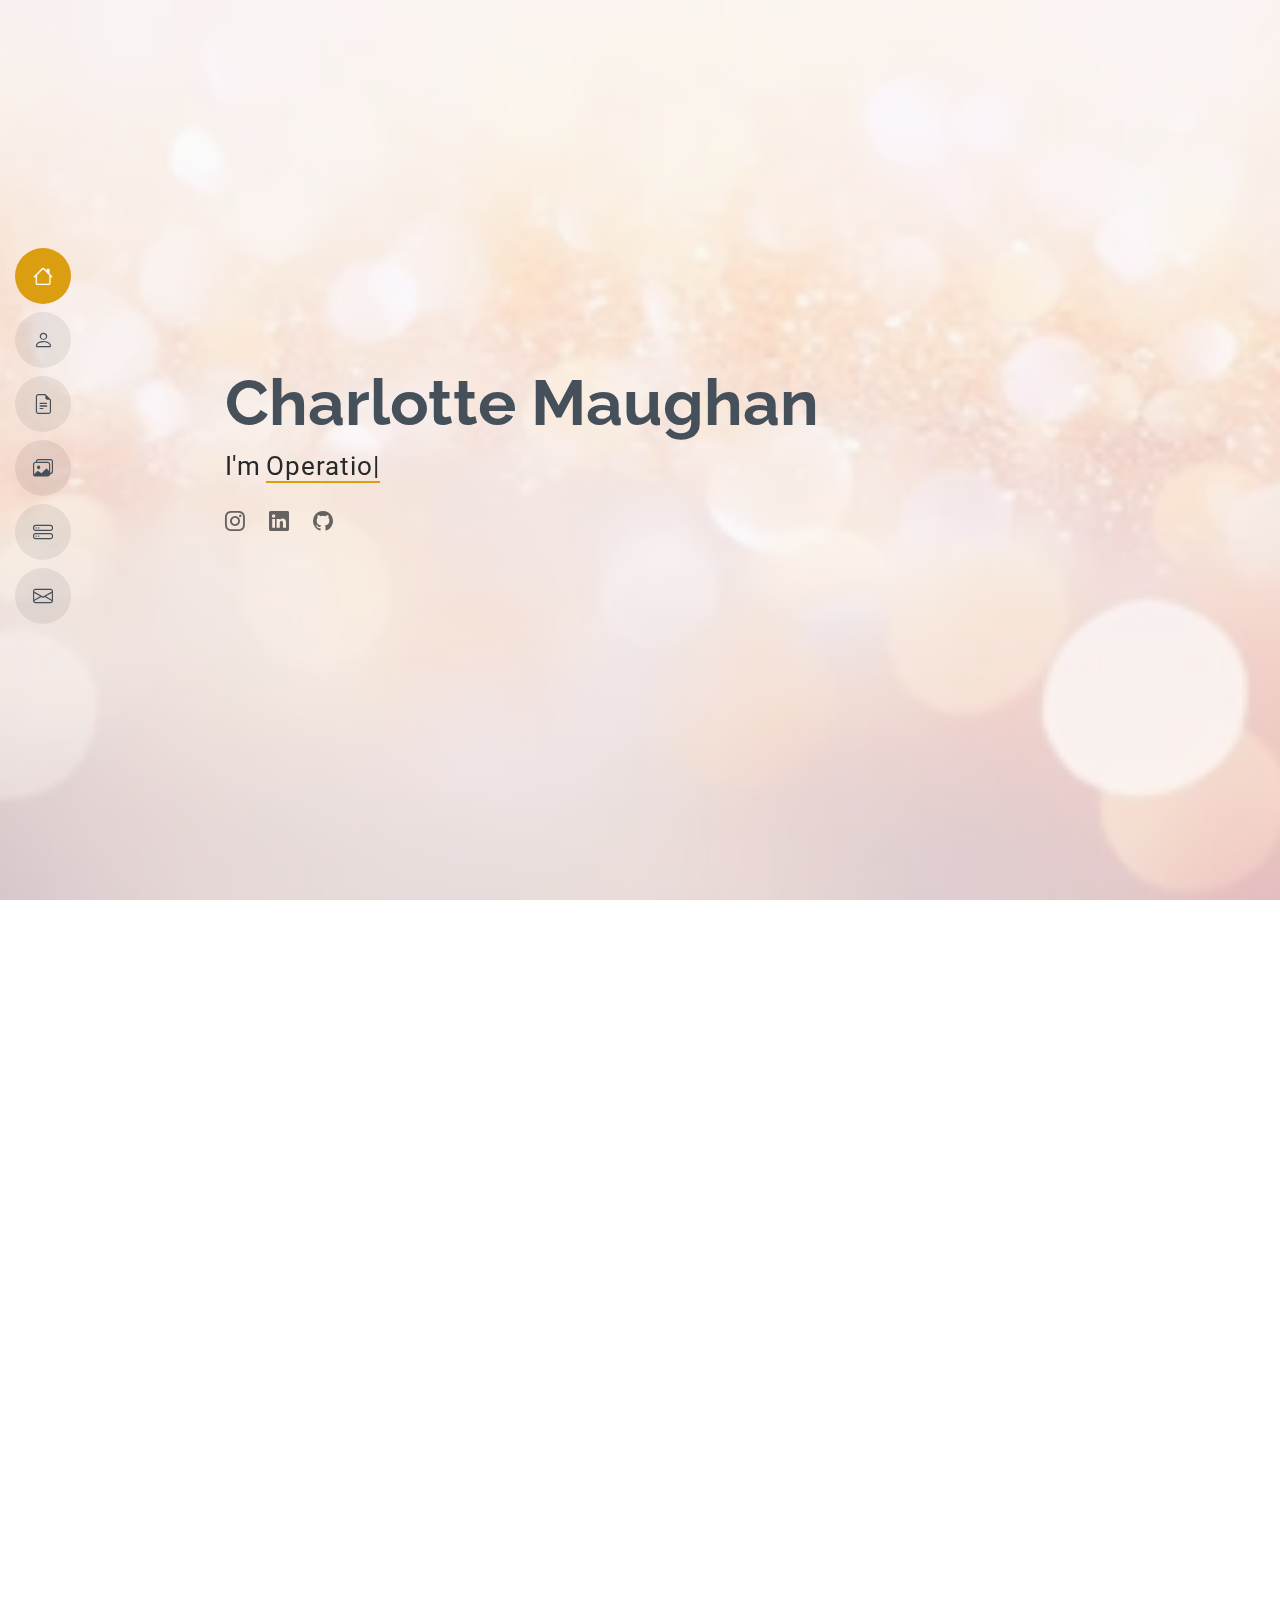
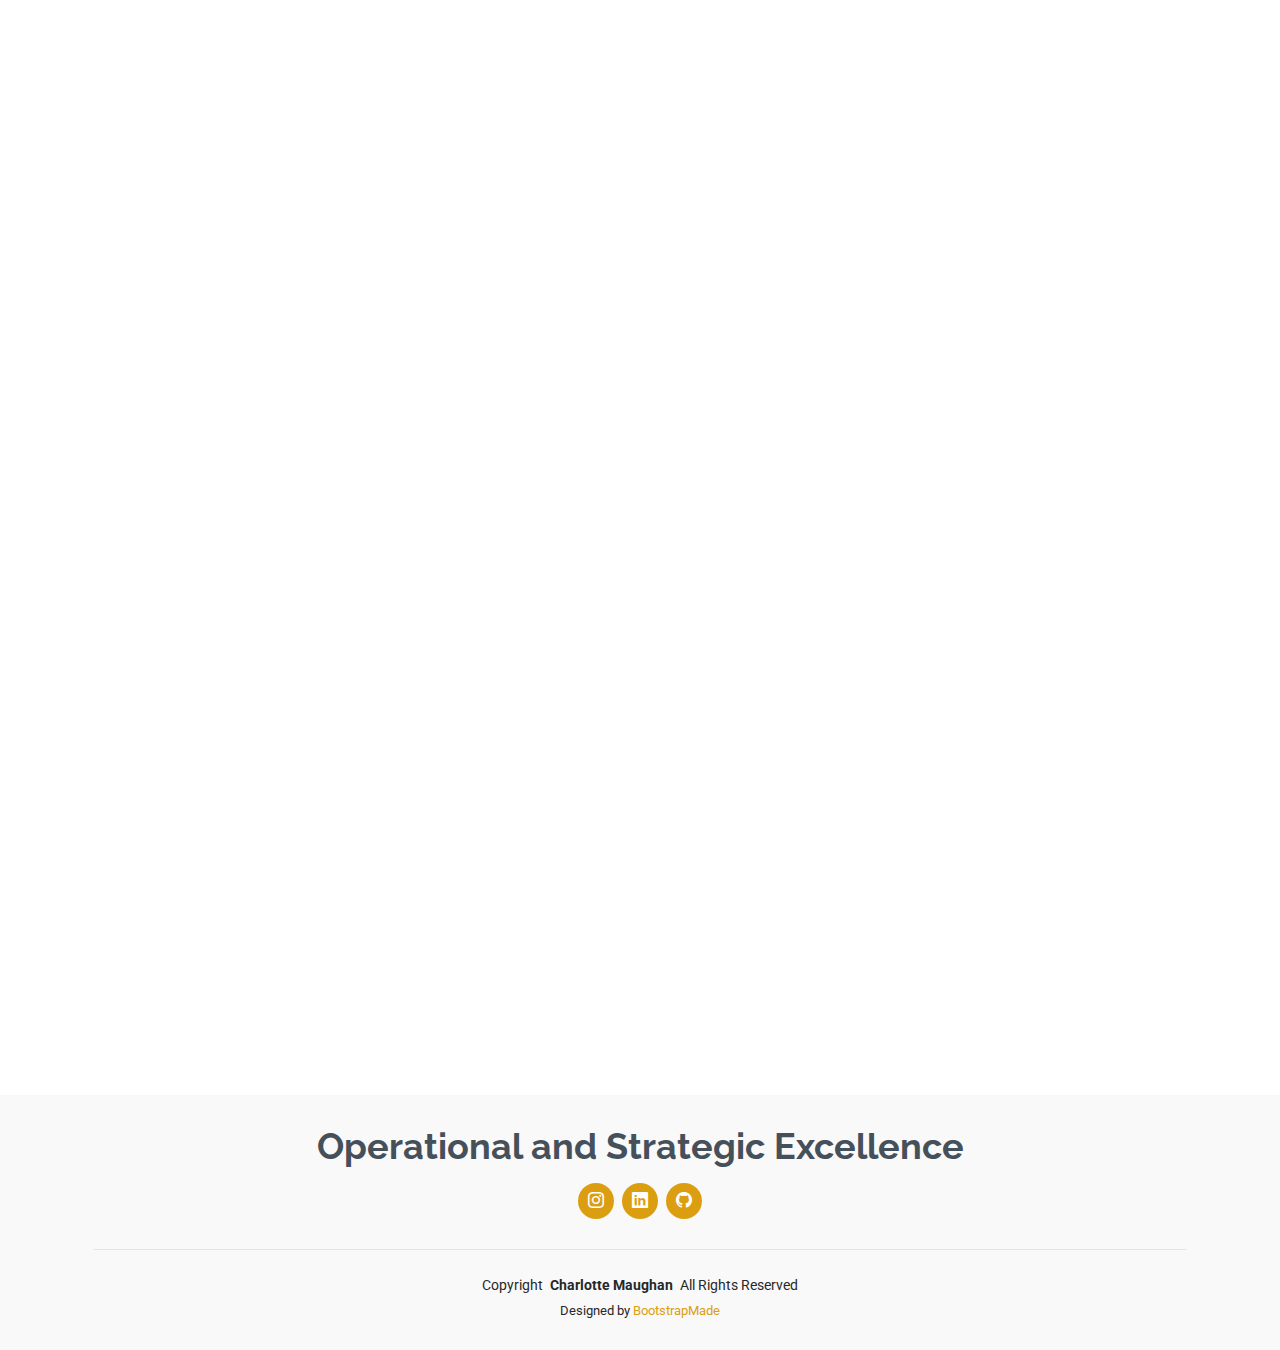
==== index.html @ ada7d4a7 "Update index.html" ====
<!-- Embed <iframe src="https://gamma.app/embed/73ewn88r2npo9hx" style="width: 700px; max-width: 100%; height: 450px" allow="fullscreen" title="Dr Charlotte Maughan: Operational and Strategic Excellence Leader"></iframe> -->  

<!DOCTYPE html>
<html lang="en">

<head>
  <meta charset="utf-8">
  <meta content="width=device-width, initial-scale=1.0" name="viewport">
  <title>Dr C Maughan BSc_Hons PhD</title>
  <meta content="" name="description">
  <meta content="" name="keywords">

  <!-- Favicons -->
  <link href="assets/img/favicon.png" rel="icon">
  <link href="assets/img/favicon.png" rel="icon">

  <!-- Fonts -->
  <link href="https://fonts.googleapis.com" rel="preconnect">
  <link href="https://fonts.gstatic.com" rel="preconnect" crossorigin>
  <link href="https://fonts.googleapis.com/css2?family=Roboto:ital,wght@0,100;0,300;0,400;0,500;0,700;0,900;1,100;1,300;1,400;1,500;1,700;1,900&family=Poppins:ital,wght@0,100;0,200;0,300;0,400;0,500;0,600;0,700;0,800;0,900;1,100;1,200;1,300;1,400;1,500;1,600;1,700;1,800;1,900&family=Raleway:ital,wght@0,100;0,200;0,300;0,400;0,500;0,600;0,700;0,800;0,900;1,100;1,200;1,300;1,400;1,500;1,600;1,700;1,800;1,900&display=swap" rel="stylesheet">

  <!-- Vendor CSS Files -->
  <link href="assets/vendor/bootstrap/css/bootstrap.min.css" rel="stylesheet">
  <link href="assets/vendor/bootstrap-icons/bootstrap-icons.css" rel="stylesheet">
  <link href="assets/vendor/aos/aos.css" rel="stylesheet">
  <link href="assets/vendor/glightbox/css/glightbox.min.css" rel="stylesheet">
  <link href="assets/vendor/swiper/swiper-bundle.min.css" rel="stylesheet">

  <!-- Main CSS File -->
  <link href="assets/css/main.css" rel="stylesheet">

  <!-- =======================================================
  * Template Name: MyResume
  * Template URL: https://bootstrapmade.com/free-html-bootstrap-template-my-resume/
  * Updated: Jun 29 2024 with Bootstrap v5.3.3
  * Author: BootstrapMade.com
  * License: https://bootstrapmade.com/license/
  ======================================================== -->
</head>

<body class="index-page">

  <header id="header" class="header d-flex flex-column justify-content-center">

    <i class="header-toggle d-xl-none bi bi-list"></i>

    <nav id="navmenu" class="navmenu">
      <ul>
        <li><a href="#hero" class="active"><i class="bi bi-house navicon"></i><span>Home</span></a></li>
        <li><a href="#about"><i class="bi bi-person navicon"></i><span>About</span></a></li>
        <li><a href="#resume"><i class="bi bi-file-earmark-text navicon"></i><span>Resume</span></a></li>
        <li><a href="#portfolio"><i class="bi bi-images navicon"></i><span>Portfolio</span></a></li>
        <li><a href="#services"><i class="bi bi-hdd-stack navicon"></i><span>Services</span></a></li>
        <li><a href="#contact"><i class="bi bi-envelope navicon"></i><span>Contact</span></a></li>
      </ul>
    </nav>

  </header>

  <main class="main">

    <!-- Hero Section -->
    <section id="hero" class="hero section light-background">

      <img src="./assets/img/vibrant-orange.jpg!f305cw" alt="">

      <div class="container" data-aos="zoom-out">
        <div class="row justify-content-center">
          <div class="col-lg-9">
            <h2>Charlotte Maughan</h2>
            <p>I'm <span class="typed" data-typed-items="an Operations Expert, a Project Manager, a Client Manager, a Senior Scientist">Operations Excellence</span><span class="typed-cursor typed-cursor--blink" aria-hidden="true"></span></p>
            <div class="social-links">
              <a href="https://www.instagram.com/opex_with_char/"><i class="bi bi-instagram"></i></a>
              <a href="https://www.linkedin.com/in/charlotte-maughan/"><i class="bi bi-linkedin"></i></a>
              <a href="https://github.com/cmau1991"><i class="bi bi-github"></i></a>
            </div>
          </div>
        </div>
      </div>

    </section><!-- /Hero Section -->

    <!-- About Section -->
    <section id="about" class="about section">

      <!-- Section Title -->
      <div class="container section-title" data-aos="fade-up">
        <h2>About</h2>
        <p>Operational expert with over a decade of experience, adept at leveraging data to drive business acumen and productivity.</p> 
      </div><!-- End Section Title -->

      <div class="container" data-aos="fade-up" data-aos-delay="100">

        <div class="row gy-4 justify-content-center">
          <div class="col-lg-4">
            <img src="https://media.licdn.com/dms/image/v2/C5603AQGH3jonGEBHJQ/profile-displayphoto-shrink_800_800/profile-displayphoto-shrink_800_800/0/1517529173128?e=1729728000&v=beta&t=UJUxfYe4oUVkHkYzSvkgsjVi1Ps3B7t8pAadVfHHitg" class="img-fluid" alt="">
          </div>
          <div class="col-lg-8 content">
            <h2>Operational Excellence Lead &amp; Project/Client Manager.</h2>
            <p class="fst-italic py-3">
              Promoting Operational Excellence, Positive Working Cultures, Partnership Development & Strategic Planning for High-Growth Client Contracts.
            </p>
            <div class="row">
              <div class="col-lg-6">
                <ul>
                  <li><i class="bi bi-chevron-right"></i> <strong>Website:</strong> <span><a href="https://www.linkedin.com/in/charlotte-maughan/">LinkedIn</a></span></li>
                  <li><i class="bi bi-chevron-right"></i> <strong>Location:</strong> <span>Kent, UK</span></li>
                  <li><i class="bi bi-chevron-right"></i> <strong>Email:</strong> <span>charlottenmaughan@hotmail.com</span></li>
                </ul>
              </div>
              <div class="col-lg-6">
                <ul>
                  <li><i class="bi bi-chevron-right"></i> <strong>Degree:</strong> <span>Doctorate</span></li>
                  <li><i class="bi bi-chevron-right"></i> <strong>Freelance:</strong> <span>Available</span></li>
                </ul>
              </div>
            </div>
            <p class="py-3">
              <p>Demonstrated success in motivating, mobilising, and managing teams of 80+ remote employees with a collaborative and empathetic 
                leadership style that promotes an open and inclusive culture.</p> 
              <p>Strategic thinker with a keen sense of intuition and situational 
                awareness, skilled at orchestrating initiatives for sustainable and equitable growth for all stakeholders.</p>
              <p>Eager to take on new challenges to enhance business enablement, utilising transferable skills from 
              the pharmaceutical industry and a strong understanding of AI tools to innovate and modernise operations.</p>
            </p>
          </div>
        </div>

      </div>

    </section><!-- /About Section -->

    <!-- Stats Section -->
    <section id="stats" class="stats section">

      <div class="container" data-aos="fade-up" data-aos-delay="100">

        <div class="row gy-4">

          <div class="col-lg-3 col-md-6 d-flex flex-column align-items-center">
            <i class="bi bi-emoji-smile"></i>
            <div class="stats-item">
              <span data-purecounter-start="0" data-purecounter-end="92" data-purecounter-duration="1" class="purecounter"></span>
              <p>Processes automated</p>
            </div>
          </div><!-- End Stats Item -->

          <div class="col-lg-3 col-md-6 d-flex flex-column align-items-center">
            <i class="bi bi-journal-richtext"></i>
            <div class="stats-item">
              <span data-purecounter-start="0" data-purecounter-end="136" data-purecounter-duration="1" class="purecounter"></span>
              <p>Projects</p>
            </div>
          </div><!-- End Stats Item -->

          <div class="col-lg-3 col-md-6 d-flex flex-column align-items-center">
            <i class="bi bi-headset"></i>
            <div class="stats-item">
              <span data-purecounter-start="0" data-purecounter-end="1422" data-purecounter-duration="1" class="purecounter"></span>
              <p>Hours Of Support</p>
            </div>
          </div><!-- End Stats Item -->

          <div class="col-lg-3 col-md-6 d-flex flex-column align-items-center">
            <i class="bi bi-people"></i>
            <div class="stats-item">
              <span data-purecounter-start="0" data-purecounter-end="80" data-purecounter-duration="1" class="purecounter"></span>
              <p>Remote team members</p>
            </div>
          </div><!-- End Stats Item -->

        </div>

      </div>

    </section><!-- /Stats Section -->

    <!-- Skills Section -->
    <section id="skills" class="skills section">

      <!-- Section Title -->
      <div class="container section-title" data-aos="fade-up">
        <h2>Skills</h2>
        <p>High-level overview of key skills</p>
      </div><!-- End Section Title -->

      <div class="container" data-aos="fade-up" data-aos-delay="100">

        <div class="row skills-content skills-animation">

          <div class="col-lg-6">

            <div class="progress">
              <span class="skill"><span>Operational Excellence</span> <i class="val">100%</i></span>
              <div class="progress-bar-wrap">
                <div class="progress-bar" role="progressbar" aria-valuenow="100" aria-valuemin="0" aria-valuemax="100"></div>
              </div>
            </div><!-- End Skills Item -->

            <div class="progress">
              <span class="skill"><span>PRINCE2 Project Management</span> <i class="val">100%</i></span>
              <div class="progress-bar-wrap">
                <div class="progress-bar" role="progressbar" aria-valuenow="100" aria-valuemin="0" aria-valuemax="100"></div>
              </div>
            </div><!-- End Skills Item -->

            <div class="progress">
              <span class="skill"><span>Strategic Planning</span> <i class="val">95%</i></span>
              <div class="progress-bar-wrap">
                <div class="progress-bar" role="progressbar" aria-valuenow="95" aria-valuemin="0" aria-valuemax="100"></div>
              </div>
            </div><!-- End Skills Item -->

            <div class="progress">
              <span class="skill"><span>Management of Risk 4</span> <i class="val">100%</i></span>
              <div class="progress-bar-wrap">
                <div class="progress-bar" role="progressbar" aria-valuenow="100" aria-valuemin="0" aria-valuemax="100"></div>
              </div>
            </div><!-- End Skills Item -->

          </div>

          <div class="col-lg-6">

            <div class="progress">
              <span class="skill"><span>Jira/Confluence</span> <i class="val">95%</i></span>
              <div class="progress-bar-wrap">
                <div class="progress-bar" role="progressbar" aria-valuenow="95" aria-valuemin="0" aria-valuemax="100"></div>
              </div>
            </div><!-- End Skills Item -->

            <div class="progress">
              <span class="skill"><span>Leadership</span> <i class="val">100%</i></span>
              <div class="progress-bar-wrap">
                <div class="progress-bar" role="progressbar" aria-valuenow="100" aria-valuemin="0" aria-valuemax="100"></div>
              </div>
            </div><!-- End Skills Item -->

            <div class="progress">
              <span class="skill"><span>Communication</span> <i class="val">100%</i></span>
              <div class="progress-bar-wrap">
                <div class="progress-bar" role="progressbar" aria-valuenow="100" aria-valuemin="0" aria-valuemax="100"></div>
              </div>
            </div><!-- End Skills Item -->

            <div class="progress">
              <span class="skill"><span>GenAI / Automation</span> <i class="val">100%</i></span>
              <div class="progress-bar-wrap">
                <div class="progress-bar" role="progressbar" aria-valuenow="100" aria-valuemin="0" aria-valuemax="95"></div>
              </div>
            </div><!-- End Skills Item -->


          </div>

        </div>

      </div>

    </section><!-- /Skills Section -->

    <!-- Resume Section -->
    <section id="resume" class="resume section">

      <!-- Section Title -->
      <div class="container section-title" data-aos="fade-up">
        <h2>Resume</h2>
        <br>
        <h4>Areas of Expertise</h4>
        <br>
          <p>Sustainability & Social Responsibility || Strategic Planning & Execution || Risk Mitigation || Project Management</p>
          <p>Process Improvement & Change Management || Financial & Business Acumen || Training & Leadership || Strategic Cost Management</p>
          <p>Business Expansion & Value Proposition || Data Governance & Regulations || Contract Negotiations</p>
      </div><!-- End Section Title -->

      <div class="container">

        <div class="row">

          <div class="col-lg-6" data-aos="fade-up" data-aos-delay="100">
            <h3 class="resume-title">Summary</h3>

            <div class="resume-item pb-0">
              <h4>Charlotte Maughan</h4>
              <p><em>Promoting operational excellence, positive working cultures, partnership development & strategic planning for high-growth client contracts and scaling business growth.</em></p>
              <ul>
                <li>Kent UK</li>
                <li>charlottenmaughan@hotmail.com</li>
              </ul>
            </div>
            <!-- Edn Resume Item -->
            <h3 class="resume-title">Highlighted Accomplishments</h3>
            <div class="resume-item">
              <h4>Strategic Planning and Execution</h4>
              <p>Championed strategic resource allocation and skillset optimisation
                to reduce deployment turnaround times by 25% for client success, 
                retention and ultimately speed to return on investment.</p>
            </div>
            <!-- Accomplishment Resume Item -->

            <div class="resume-item">
              <h4>Financial & Business Acumen</h4>
              <p>Consistently generate and close upsell opportunities, 
                securing 150-200% of quarterly targets for business profitability and growth.</p>             
            </div>
            <!-- Accomplishment Resume Item -->
            <div class="resume-item">
              <h4>Sustainability Initiatives & Corporate Social Responsibility</h4>
              <p>Implemented green initiatives including recycling of laboratory gloves for reduction in waste disposal. Extending to office 
                coffee pod recycling raised funds for the Kent Air Ambulance Charity.</p>             
            </div>
            <!-- Accomplishment Resume Item -->
            <h3 class="resume-title">Education</h3>
            <div class="resume-item">
              <h4>Doctorate in Pharmaceutics</h4>
              <p><em>University College London, London, UK</em></p>
              <p><strong>Thesis title:</strong></p>
              <p>Experimental and <i>in silico</i> computational studies of novel nanoparticle vaccine adjuvants.</p>
            </div><!-- Edn Resume Item -->

            <div class="resume-item">
              <h4>Bachelor of Science &amp; Biomedical Sciences</h4>
              <h6>First Class Honours</h6>
              <p><em>University of Southampton, Southampton, UK</em></p>
              <p><strong>Dissertation title:</strong></p> 
              <p>High-throughput liquid chromatography mass-spectrometry method development</p>
              <p>for sphingolipid detection in bronchoalveolar lavage samples from asthmatic patients.</p>
            </div>

          </div>
            
            <div class="col-lg-6" data-aos="fade-up" data-aos-delay="200">
              <h3 class="resume-title">Professional Experience</h3>
              <div class="resume-item">
                <h4>Client Manager <i>promoted to</i> Client Success Operations Manager <i>promoted to</i> Senior Operations Manager</h4>
                <h5>2023 - Present</h5>
                <p><em>Lifebit Biotech, London/Remote, UK</em></p>
                <p><i>A rapidly growing biotech start-up firm delivering strategic 
                  expertise to empower pharma, government and public sector entities in successful genomic research.</i></p>
                <ul>
                  <li>Conducted extensive research for identification of AI tools to streamline meetings, reducing personnel costs by $2 million by eliminating unnecessary meetings and driving cost efficiencies.</li>
                  <li>Directed a company-wide rejuvenation of stakeholder NPS data collection resulting in a 250% increase in feedback in its first iteration.</li>
                  <li>Extensive internal research to identify gaps in operational processes, fueling data-driven automations to increase productivity by 20% leading to an increase in business revenue.</li>
                  <li>Interim manager for User Success team whilst colleague is on maternity leave. Identifying and delivering operational efficiencies for this team, promoting automation for streamlined activities.</li>
                  <li>Pioneered a new onboarding strategy to increase user numbers for a strategic contract seeing user uptake grow by 500% in 3 months.</li>
                  <li>Implemented operational improvements, increasing the CSM-to-client ratio from 1.2 to 6 within a year.</li>
                </ul>
              </div>
              <!-- Prof experience Resume Item -->
  
              <div class="resume-item">
                <h4>Project Manager</h4>
                <h5>2021 - 2023</h5>
                <p><em>Mastercontrol, Basingstoke/Remote, UK</em></p>
                <p><i>Mastercontrol is a global forerunner in the electronic Quality Management System industry for regulated industries.</i></p>
                <ul>
                  <li>Orchestrated a global, Professional Services-wide operational overhaul, resulting in a 25% increase in process efficiency through extensive research for data-driven, automated workflows.</li>
                  <li>Spearheaded the strategic expansion into a new international market, increasing global revenue by 10% and establishing a robust operational infrastructure in the region within six weeks.</li>
                  <li>Extensive interaction with Sales to scope work proposals, change orders and lead contract negotiations for new business, customer retention, expansion, and long-term adoption. </li>
                  <li>Coordinated training for global-scale change and transformation.</li>
                </ul>
              </div>
              <!-- Prof experience Resume Item -->
              <div class="resume-item">
                <h4>Scientist <i>promoted to</i> Senior Scientist/Project Manager</h4>
                <h5>2017 - 2021</h5>
                <p><em>LGC, Kent, UK</em></p>
                <p><i>LGC is a world leading contract research organisation delivering regulatory compliant testing of pharmaceutical and healthcare products in a fast-paced environment.</i></p>
                <ul>
                  <li>Capex-justified the acquisition of data conversion software achieving reduction in data processing time by 420-times for contract expansion worth an extra 300% in profitability in a 6-month period.</li>
                  <li>Team management of a flexible pool of up to 70 cross-site colleagues to facilitate project execution and delivery to tight budgets and timelines.</li>
                  <li>Delivered a STEM marketing campaign which increased website click-through rate by 80% during the month it was run. </li>
                  <li>Fully GxP quality trained for regulatory compliant change and risk management, alongside experience executing MHRA and FDA audit inspections.</li>
                </ul>
              </div>
              <!-- Prof experience Resume Item -->

            </div>
            <!-- Edn Resume Item -->     
        </div>
      </div>
    </section><!-- /Resume Section -->

    <!-- Portfolio Section -->
    <section id="portfolio" class="portfolio section">

      <!-- Section Title -->
      <div class="container section-title" data-aos="fade-up">
        <h2>Portfolio</h2>
        <p>Collation of certifications and accolades.</p>
      </div>
      <!-- End Section Title -->

      <div class="container">

        <div class="isotope-layout" data-default-filter="*" data-layout="masonry" data-sort="original-order">

          <ul class="portfolio-filters isotope-filters" data-aos="fade-up" data-aos-delay="100">
            <li data-filter="*" class="filter-active">All</li>
            <li data-filter=".filter-op">Operational Excellence</li>
            <li data-filter=".filter-proj">Project / Client Management</li>
            <li data-filter=".filter-accol">Accolades</li>
            <li data-filter=".filter-code">Coding</li>
            <li data-filter=".filter-leadership">Leadership</li>
          </ul><!-- End Portfolio Filters -->

          <div class="row gy-4 isotope-container" data-aos="fade-up" data-aos-delay="200">

            <div class="col-lg-4 col-md-6 portfolio-item isotope-item filter-op">
              <img src="./assets/img/masonry-portfolio/theopenuniversity_logo.png" class="img-fluid" alt="">
              <div class="portfolio-info">
                <h4>Introduction to Operations Management</h4>
                <a href="./assets/img/masonry-portfolio/theopenuniversity_logo.png" title="Intro to Ops Management" data-gallery="portfolio-gallery-app" class="glightbox preview-link"><i class="bi bi-zoom-in"></i></a>
                <a href="https://www.open.edu/openlearn/money-business/business-strategy-studies/introduction-operations-management/content-section-0?active-tab=description-tab" title="More Details" class="details-link"><i class="bi bi-link-45deg"></i></a>
              </div>
            </div><!-- End Portfolio Item -->

            <div class="col-lg-4 col-md-6 portfolio-item isotope-item filter-accol">
              <img src="./assets/img/masonry-portfolio/Level-Four.png" class="img-fluid" alt="">
              <div class="portfolio-info">
                <h4>MasterControl Certified Level 4 Admin</h4>
                <a href="assets/img/masonry-portfolio/Level-Four.png" title="MasterControl Certified Level 4 Admin" data-gallery="portfolio-gallery-branding" class="glightbox preview-link"><i class="bi bi-zoom-in"></i></a>
                <a href="https://www.credly.com/earner/earned/badge/9f23e762-b168-4fbf-b8ba-8319a07558a5" title="More Details" class="details-link"><i class="bi bi-link-45deg"></i></a>
              </div>
            </div><!-- End Portfolio Item -->

            <div class="col-lg-4 col-md-6 portfolio-item isotope-item filter-code">
              <img src="./assets/img/masonry-portfolio/CFG-Intro-to-Web-Dev.png" class="img-fluid" alt="">
              <div class="portfolio-info">
                <h4>Introduction to Web Development</h4>
                <a href="./assets/img/masonry-portfolio/CFG-Intro-to-Web-Dev.png" title="Introduction to Web Development" data-gallery="portfolio-gallery-app" class="glightbox preview-link"><i class="bi bi-zoom-in"></i></a>
                <a href="https://codefirstgirls.com/courses/?utm_source=google&utm_medium=cpc&utm_campaign=21626777461:&utm_term={keywordid}:learn%20web%20development:b:&utm_content=168850180920:710780071101:g::c&hsa_acc=4524824748&hsa_cam=21626777461&hsa_grp=168850180920&hsa_mt=b&hsa_src=g&hsa_ad=710780071101&hsa_net=adwords&hsa_kw=learn%20web%20development&hsa_tgt=kwd-18700310&hsa_ver=3&gad_source=1&gclid=Cj0KCQjw_sq2BhCUARIsAIVqmQvHfXHoE2Eiqy9YPK9crdbYLwi_4IRy62oDly3OKaq86eVmUfvrf2YaApAfEALw_wcB" title="More Details" class="details-link"><i class="bi bi-link-45deg"></i></a>
              </div>
            </div><!-- End Portfolio Item -->

            <div class="col-lg-4 col-md-6 portfolio-item isotope-item filter-op">
              <img src="./assets/img/masonry-portfolio/linkedinlearning.png" class="img-fluid" alt="">
              <div class="portfolio-info">
                <h4>Operational Excellence Foundations</h4>
                <a href="./assets/img/masonry-portfolio/linkedinlearning.png" title="Operational Excellence Foundations" data-gallery="portfolio-gallery-app" class="glightbox preview-link"><i class="bi bi-zoom-in"></i></a>
                <a href="https://www.linkedin.com/learning/certificates/08870cdde270b2e70f310854f2885168e4f537244e7a03f51f284844678050e3?lipi=urn%3Ali%3Apage%3Ad_flagship3_profile_view_base_certifications_details%3BJa3X1B5HQ2223O2Q5gneiw%3D%3D" title="More Details" class="details-link"><i class="bi bi-link-45deg"></i></a>
              </div>
            </div><!-- End Portfolio Item -->

            <div class="col-lg-4 col-md-6 portfolio-item isotope-item filter-op">
              <img src="./assets/img/masonry-portfolio/linkedinlearning.png" class="img-fluid" alt="">
              <div class="portfolio-info">
                <h4>Quality Management Foundations</h4>
                <a href="./assets/img/masonry-portfolio/linkedinlearning.png" title="Quality Management Foundations" data-gallery="portfolio-gallery-app" class="glightbox preview-link"><i class="bi bi-zoom-in"></i></a>
                <a href="https://www.linkedin.com/learning/certificates/d21853fd083d989d85ba15a877247398c234f28465c28cbc036ad10b177a3be6?lipi=urn%3Ali%3Apage%3Ad_flagship3_profile_view_base_certifications_details%3BJa3X1B5HQ2223O2Q5gneiw%3D%3D" title="More Details" class="details-link"><i class="bi bi-link-45deg"></i></a>
              </div>
            </div><!-- End Portfolio Item -->

            <div class="col-lg-4 col-md-6 portfolio-item isotope-item filter-accol">
              <img src="./assets/img/masonry-portfolio/Level-Three.png" class="img-fluid" alt="">
              <div class="portfolio-info">
                <h4>MasterControl Certified Level 3 Admin</h4>
                <a href="assets/img/masonry-portfolio/Level-Three.png" title="MasterControl Certified Level 3 Admin" data-gallery="portfolio-gallery-branding" class="glightbox preview-link"><i class="bi bi-zoom-in"></i></a>
                <a href="https://www.credly.com/earner/earned/badge/b3edf913-7172-4b0a-bbec-309123267d88" title="More Details" class="details-link"><i class="bi bi-link-45deg"></i></a>
              </div>
            </div><!-- End Portfolio Item -->

            <div class="col-lg-4 col-md-6 portfolio-item isotope-item filter-proj">
              <img src="./assets/img/masonry-portfolio/prince2foundation.png" class="img-fluid" alt="">
              <div class="portfolio-info">
                <h4>PRINCE2 Foundation</h4>
                 <a href="./assets/img/masonry-portfolio/prince2foundation.png" title="PRINCE2 Foundation" data-gallery="portfolio-gallery-product" class="glightbox preview-link"><i class="bi bi-zoom-in"></i></a>
                <a href="https://www.credly.com/badges/931dab6a-e719-4fb9-a834-0c90ae4fba9d/linked_in_profile" title="More Details" class="details-link"><i class="bi bi-link-45deg"></i></a>
              </div>
            </div><!-- End Portfolio Item -->

            <div class="col-lg-4 col-md-6 portfolio-item isotope-item filter-proj">
              <img src="./assets/img/masonry-portfolio/theopenuniversity_logo.png" class="img-fluid" alt="">
              <div class="portfolio-info">
                <h4>Project management: the start of the project journey</h4>
                 <a href="./assets/img/masonry-portfolio/theopenuniversity_logo.png" title="Project management: the start of the project journey" data-gallery="portfolio-gallery-product" class="glightbox preview-link"><i class="bi bi-zoom-in"></i></a>
                <a href="https://www.open.edu/openlearn/money-business/leadership-management/project-management-the-start-the-project-journey/content-section-0?active-tab=description-tab" title="More Details" class="details-link"><i class="bi bi-link-45deg"></i></a>
              </div>
            </div><!-- End Portfolio Item -->

            <div class="col-lg-4 col-md-6 portfolio-item isotope-item filter-leadership">
              <img src="./assets/img/masonry-portfolio/mckinsey.jpeg" class="img-fluid" alt="">
              <div class="portfolio-info">
                <h4>McKinsey Forward Program</h4>
                <a href="./assets/img/masonry-portfolio/mckinsey.jpeg" title="McKinsey Forward Program" data-gallery="portfolio-gallery-app" class="glightbox preview-link"><i class="bi bi-zoom-in"></i></a>
                <a href="https://www.mckinsey.com/forward/overview" title="More Details" class="details-link"><i class="bi bi-link-45deg"></i></a>
              </div>
            </div><!-- End Portfolio Item -->

            <div class="col-lg-4 col-md-6 portfolio-item isotope-item filter-accol">
              <img src="assets/img/masonry-portfolio/STEM_Badge.png" class="img-fluid" alt="">
              <div class="portfolio-info">
                <h4>STEM Ambassador 2021-2022</h4>
                <a href="assets/img/masonry-portfolio/STEM_Badge.png" title="STEM Ambassador" data-gallery="portfolio-gallery-branding" class="glightbox preview-link"><i class="bi bi-zoom-in"></i></a>
                <a href="https://www.credly.com/badges/61e2b45f-7696-4863-a71d-507792974bcf/linked_in_profile" title="More Details" class="details-link"><i class="bi bi-link-45deg"></i></a>
              </div>
            </div><!-- End Portfolio Item -->

            <div class="col-lg-4 col-md-6 portfolio-item isotope-item filter-proj">
              <img src="./assets/img/masonry-portfolio/theopenuniversity_logo.png" class="img-fluid" alt="">
              <div class="portfolio-info">
                <h4>Managing virtual project teams</h4>
                <a href="./assets/img/masonry-portfolio/theopenuniversity_logo.png" title="Managing virtual project teams" data-gallery="portfolio-gallery-app" class="glightbox preview-link"><i class="bi bi-zoom-in"></i></a>
                <a href="https://www.open.edu/openlearn/money-business/managing-virtual-project-teams/content-section-0?active-tab=description-tab" title="More Details" class="details-link"><i class="bi bi-link-45deg"></i></a>
              </div>
            </div><!-- End Portfolio Item -->

            <div class="col-lg-4 col-md-6 portfolio-item isotope-item filter-proj">
              <img src="assets/img/masonry-portfolio/prince2prac.png" class="img-fluid" alt="">
              <div class="portfolio-info">
                <h4>PRINCE2 Practitioner</h4>
                <a href="assets/img/masonry-portfolio/prince2prac.png" title="PRINCE2 Practitioner" data-gallery="portfolio-gallery-product" class="glightbox preview-link"><i class="bi bi-zoom-in"></i></a>
                <a href="https://www.credly.com/badges/4f4a88e9-586e-4587-927e-49cb661fd6de/linked_in_profile" title="More Details" class="details-link"><i class="bi bi-link-45deg"></i></a>
              </div>
            </div><!-- End Portfolio Item -->

            <div class="col-lg-4 col-md-6 portfolio-item isotope-item filter-accol">
              <img src="assets/img/masonry-portfolio/STEM_Badge_2.png" class="img-fluid" alt="">
              <div class="portfolio-info">
                <h4>STEM Ambassador 2022-2023</h4>
                <a href="assets/img/masonry-portfolio/STEM_Badge_2.png" title="STEM Ambassador" data-gallery="portfolio-gallery-branding" class="glightbox preview-link"><i class="bi bi-zoom-in"></i></a>
                <a href="https://www.credly.com/earner/earned/badge/4f033a68-b193-44b5-a1a2-b43b72642a80" title="More Details" class="details-link"><i class="bi bi-link-45deg"></i></a>
              </div>
            </div><!-- End Portfolio Item -->

            <div class="col-lg-4 col-md-6 portfolio-item isotope-item filter-proj">
              <img src="./assets/img/masonry-portfolio/theopenuniversity_logo.png" class="img-fluid" alt="">
              <div class="portfolio-info">
                <h4>Project governance and Project Management Office (PMO)</h4>
                <a href="./assets/img/masonry-portfolio/theopenuniversity_logo.png" title="Project governance and Project Management Office (PMO)" data-gallery="portfolio-gallery-app" class="glightbox preview-link"><i class="bi bi-zoom-in"></i></a>
                <a href="https://www.open.edu/openlearn/money-business/project-governance-and-project-management-office-pmo/content-section-0?active-tab=description-tab" title="More Details" class="details-link"><i class="bi bi-link-45deg"></i></a>
              </div>
            </div><!-- End Portfolio Item -->

            <div class="col-lg-4 col-md-6 portfolio-item isotope-item filter-accol">
              <img src="./assets/img/masonry-portfolio/Level-One.png" class="img-fluid" alt="">
              <div class="portfolio-info">
                <h4>MasterControl Certified Level 1 Admin</h4>
                <a href="assets/img/masonry-portfolio/Level-One.png" title="MasterControl Certified Level 1 Admin" data-gallery="portfolio-gallery-branding" class="glightbox preview-link"><i class="bi bi-zoom-in"></i></a>
                <a href="https://www.credly.com/earner/earned/badge/b709d07b-7a8a-44ee-ae68-cd4ca6ec3e86" title="More Details" class="details-link"><i class="bi bi-link-45deg"></i></a>
              </div>
            </div><!-- End Portfolio Item -->

            <div class="col-lg-4 col-md-6 portfolio-item isotope-item filter-proj">
              <img src="./assets/img/masonry-portfolio/projkickoff.png" class="img-fluid" alt="">
              <div class="portfolio-info">
                <h4>Fundamentals of Predictive Project Management</h4>
                <a href="./assets/img/masonry-portfolio/projkickoff.png" title="Fundamentals of Predictive Project Management" data-gallery="portfolio-gallery-product" class="glightbox preview-link"><i class="bi bi-zoom-in"></i></a>
                <a href="https://www.credly.com/earner/earned/badge/9c4c8ec8-695e-4509-9551-a58c03ce3cc8" title="More Details" class="details-link"><i class="bi bi-link-45deg"></i></a>
              </div>
            </div><!-- End Portfolio Item -->

            <div class="col-lg-4 col-md-6 portfolio-item isotope-item filter-accol">
              <img src="assets/img/masonry-portfolio/STEM_Badge_3.png" class="img-fluid" alt="">
              <div class="portfolio-info">
                <h4>STEM Ambassador 2023-2024</h4>
                <a href="assets/img/masonry-portfolio/STEM_Badge_3.png" title="STEM Ambassador" data-gallery="portfolio-gallery-branding" class="glightbox preview-link"><i class="bi bi-zoom-in"></i></a>
                <a href="https://www.credly.com/earner/earned/badge/5e9c7c7a-e484-4c69-b958-cfc5f77ad2af" title="More Details" class="details-link"><i class="bi bi-link-45deg"></i></a>
              </div>
            </div><!-- End Portfolio Item -->

            <div class="col-lg-4 col-md-6 portfolio-item isotope-item filter-proj">
              <img src="./assets/img/masonry-portfolio/projagile.png" class="img-fluid" alt="">
              <div class="portfolio-info">
                <h4>Fundamentals of Agile Project Management</h4>
                <a href="./assets/img/masonry-portfolio/projagile.png" title="Fundamentals of Agile Project Management" data-gallery="portfolio-gallery-branding" class="glightbox preview-link"><i class="bi bi-zoom-in"></i></a>
                <a href="https://www.credly.com/earner/earned/badge/2ab43d4b-4e80-4421-b897-e62d53c9b212" title="More Details" class="details-link"><i class="bi bi-link-45deg"></i></a>
              </div>
            </div><!-- End Portfolio Item -->
  
            <div class="col-lg-4 col-md-6 portfolio-item isotope-item filter-accol">
              <img src="./assets/img/masonry-portfolio/Level-Two.png" class="img-fluid" alt="">
              <div class="portfolio-info">
                <h4>MasterControl Certified Level 2 Admin</h4>
                <a href="assets/img/masonry-portfolio/Level-Two.png" title="MasterControl Certified Level 2 Admin" data-gallery="portfolio-gallery-branding" class="glightbox preview-link"><i class="bi bi-zoom-in"></i></a>
                <a href="https://www.credly.com/earner/earned/badge/2fd98f2d-3444-4a5b-8c31-3da77754aadb" title="More Details" class="details-link"><i class="bi bi-link-45deg"></i></a>
              </div>
            </div><!-- End Portfolio Item -->

            <div class="col-lg-4 col-md-6 portfolio-item isotope-item filter-accol">
              <img src="./assets/img/masonry-portfolio/Level-Five.png" class="img-fluid" alt="">
              <div class="portfolio-info">
                <h4>MasterControl Certified Level 5 Admin</h4>
                <a href="assets/img/masonry-portfolio/Level-Five.png" title="MasterControl Certified Level 5 Admin" data-gallery="portfolio-gallery-branding" class="glightbox preview-link"><i class="bi bi-zoom-in"></i></a>
                <a href="https://www.credly.com/earner/earned/badge/71a9bf23-65f2-4efd-b4f8-b0e51eb4242d" title="More Details" class="details-link"><i class="bi bi-link-45deg"></i></a>
              </div>
            </div><!-- End Portfolio Item -->

            <div class="col-lg-4 col-md-6 portfolio-item isotope-item filter-proj">
              <img src="./assets/img/masonry-portfolio/mor4.png" class="img-fluid" alt="">
              <div class="portfolio-info">
                <h4>Management of Risk 4 - Practitioner</h4>
                 <a href="./assets/img/masonry-portfolio/mor4.png" title="Management of Risk 4" data-gallery="portfolio-gallery-product" class="glightbox preview-link"><i class="bi bi-zoom-in"></i></a>
                <a href="https://www.peoplecert.org/browse-certifications/change-risk-and-benefits-management/M_o_R-3/m_o_r-4-practitioner-3303" title="More Details" class="details-link"><i class="bi bi-link-45deg"></i></a>
              </div>
            </div><!-- End Portfolio Item -->            

            <div class="col-lg-4 col-md-6 portfolio-item isotope-item filter-code">
              <img src="./assets/img/masonry-portfolio/CFG-Intro-to-C-MOOC.png" class="img-fluid" alt="">
              <div class="portfolio-info">
                <h4>Introduction to C++</h4>
                <a href="./assets/img/masonry-portfolio/CFG-Intro-to-C-MOOC.png" title="Introduction to C++" data-gallery="portfolio-gallery-app" class="glightbox preview-link"><i class="bi bi-zoom-in"></i></a>
                <a href="https://codefirstgirls.com/courses/?utm_source=google&utm_medium=cpc&utm_campaign=21626777461:&utm_term={keywordid}:learn%20web%20development:b:&utm_content=168850180920:710780071101:g::c&hsa_acc=4524824748&hsa_cam=21626777461&hsa_grp=168850180920&hsa_mt=b&hsa_src=g&hsa_ad=710780071101&hsa_net=adwords&hsa_kw=learn%20web%20development&hsa_tgt=kwd-18700310&hsa_ver=3&gad_source=1&gclid=Cj0KCQjw_sq2BhCUARIsAIVqmQvHfXHoE2Eiqy9YPK9crdbYLwi_4IRy62oDly3OKaq86eVmUfvrf2YaApAfEALw_wcB" title="More Details" class="details-link"><i class="bi bi-link-45deg"></i></a>
              </div>
            </div><!-- End Portfolio Item -->          

            <div class="col-lg-4 col-md-6 portfolio-item isotope-item filter-code">
              <img src="./assets/img/masonry-portfolio/CFG-Intro-to-Coding-MOOC.png" class="img-fluid" alt="">
              <div class="portfolio-info">
                <h4>Introduction to Coding</h4>
                <a href="./assets/img/masonry-portfolio/CFG-Intro-to-Coding-MOOC.png" title="Introduction to Coding" data-gallery="portfolio-gallery-app" class="glightbox preview-link"><i class="bi bi-zoom-in"></i></a>
                <a href="https://codefirstgirls.com/courses/?utm_source=google&utm_medium=cpc&utm_campaign=21626777461:&utm_term={keywordid}:learn%20web%20development:b:&utm_content=168850180920:710780071101:g::c&hsa_acc=4524824748&hsa_cam=21626777461&hsa_grp=168850180920&hsa_mt=b&hsa_src=g&hsa_ad=710780071101&hsa_net=adwords&hsa_kw=learn%20web%20development&hsa_tgt=kwd-18700310&hsa_ver=3&gad_source=1&gclid=Cj0KCQjw_sq2BhCUARIsAIVqmQvHfXHoE2Eiqy9YPK9crdbYLwi_4IRy62oDly3OKaq86eVmUfvrf2YaApAfEALw_wcB" title="More Details" class="details-link"><i class="bi bi-link-45deg"></i></a>
              </div>
            </div><!-- End Portfolio Item -->    

            <div class="col-lg-4 col-md-6 portfolio-item isotope-item filter-code">
              <img src="./assets/img/masonry-portfolio/MooC-Python.png" class="img-fluid" alt="">
              <div class="portfolio-info">
                <h4>Introduction to Python</h4>
                <a href="./assets/img/masonry-portfolio/MooC-Python.png" title="Introduction to Python" data-gallery="portfolio-gallery-app" class="glightbox preview-link"><i class="bi bi-zoom-in"></i></a>
                <a href="https://codefirstgirls.com/courses/?utm_source=google&utm_medium=cpc&utm_campaign=21626777461:&utm_term={keywordid}:learn%20web%20development:b:&utm_content=168850180920:710780071101:g::c&hsa_acc=4524824748&hsa_cam=21626777461&hsa_grp=168850180920&hsa_mt=b&hsa_src=g&hsa_ad=710780071101&hsa_net=adwords&hsa_kw=learn%20web%20development&hsa_tgt=kwd-18700310&hsa_ver=3&gad_source=1&gclid=Cj0KCQjw_sq2BhCUARIsAIVqmQvHfXHoE2Eiqy9YPK9crdbYLwi_4IRy62oDly3OKaq86eVmUfvrf2YaApAfEALw_wcB" title="More Details" class="details-link"><i class="bi bi-link-45deg"></i></a>
              </div>
            </div><!-- End Portfolio Item -->        

          
          </div><!-- End Portfolio Container -->

        </div>

      </div>

    </section><!-- /Portfolio Section -->

    <!-- Services Section -->
    <section id="services" class="services section">

      <!-- Section Title -->
      <div class="container section-title" data-aos="fade-up">
        <h2>Services</h2>
        <p>Please see below all the consultancy services I provide.</p>
      </div><!-- End Section Title -->

      <div class="container">

        <div class="row gy-4">

          <div class="col-lg-4 col-md-6" data-aos="fade-up" data-aos-delay="100">
            <div class="service-item item-cyan position-relative">
              <div class="icon">
                <svg width="100" height="100" viewBox="0 0 600 600" xmlns="http://www.w3.org/2000/svg">
                  <path stroke="none" stroke-width="0" fill="#f5f5f5" d="M300,521.0016835830174C376.1290562159157,517.8887921683347,466.0731472004068,529.7835943286574,510.70327084640275,468.03025145048787C554.3714126377745,407.6079735673963,508.03601936045806,328.9844924480964,491.2728898941984,256.3432110539036C474.5976632858925,184.082847569629,479.9380746630129,96.60480741107993,416.23090153303,58.64404602377083C348.86323505073057,18.502131276798302,261.93793281208167,40.57373210992963,193.5410806939664,78.93577620505333C130.42746243093433,114.334589627462,98.30271207620316,179.96522072025542,76.75703585869454,249.04625023123273C51.97151888228291,328.5150500222984,13.704378332031375,421.85034740162234,66.52175969318436,486.19268352777647C119.04800174914682,550.1803526380478,217.28368757567262,524.383925680826,300,521.0016835830174"></path>
                </svg>
                <i class="bi bi-activity"></i>
              </div>
              <!--<a href="#" class="stretched-link"></a>-->
                <h3>Operational Excellence</h3>
              </a>
              <p>Consultancy</p>
            </div>
          </div><!-- End Service Item -->

          <div class="col-lg-4 col-md-6" data-aos="fade-up" data-aos-delay="200">
            <div class="service-item item-orange position-relative">
              <div class="icon">
                <svg width="100" height="100" viewBox="0 0 600 600" xmlns="http://www.w3.org/2000/svg">
                  <path stroke="none" stroke-width="0" fill="#f5f5f5" d="M300,582.0697525312426C382.5290701553225,586.8405444964366,449.9789794690241,525.3245884688669,502.5850820975895,461.55621195738473C556.606425686781,396.0723002908107,615.8543463187945,314.28637112970534,586.6730223649479,234.56875336149918C558.9533121215079,158.8439757836574,454.9685369536778,164.00468322053177,381.49747125262974,130.76875717737553C312.15926192815925,99.40240125094834,248.97055460311594,18.661163978235184,179.8680185752513,50.54337015887873C110.5421016452524,82.52863877960104,119.82277516462835,180.83849132639028,109.12597500060166,256.43424936330496C100.08760227029461,320.3096726198365,92.17705696193138,384.0621239912766,124.79988738764834,439.7174275375508C164.83382741302287,508.01625554203684,220.96474134820875,577.5009287672846,300,582.0697525312426"></path>
                </svg>
                <i class="bi bi-broadcast"></i>
              </div>
              <!--<a href="#" class="stretched-link"></a>-->
                <h3>Project and Portfolio Management</h3>
              </a>
              <p>Consultancy</p>
            </div>
          </div><!-- End Service Item -->

          <div class="col-lg-4 col-md-6" data-aos="fade-up" data-aos-delay="300">
            <div class="service-item item-teal position-relative">
              <div class="icon">
                <svg width="100" height="100" viewBox="0 0 600 600" xmlns="http://www.w3.org/2000/svg">
                  <path stroke="none" stroke-width="0" fill="#f5f5f5" d="M300,541.5067337569781C382.14930387511276,545.0595476570109,479.8736841581634,548.3450877840088,526.4010558755058,480.5488172755941C571.5218469581645,414.80211281144784,517.5187510058486,332.0715597781072,496.52539010469104,255.14436215662573C477.37192572678356,184.95920475031193,473.57363656557914,105.61284051026155,413.0603344069578,65.22779650032875C343.27470386102294,18.654635553484475,251.2091493199835,5.337323636656869,175.0934190732945,40.62881213300186C97.87086631185822,76.43348514350839,51.98124368387456,156.15599469081315,36.44837278890362,239.84606092416172C21.716077023791087,319.22268207091537,43.775223500013084,401.1760424656574,96.891909868211,461.97329694683043C147.22146801428983,519.5804099606455,223.5754009179313,538.201503339737,300,541.5067337569781"></path>
                </svg>
                <i class="bi bi-easel"></i>
              </div>
              <!--<a href="#" class="stretched-link"></a>-->
                <h3>Client Success Management</h3>
              </a>
              <p>Consultancy</p>
            </div>
          </div><!-- End Service Item -->

          <div class="col-lg-4 col-md-6" data-aos="fade-up" data-aos-delay="400">
            <div class="service-item item-red position-relative">
              <div class="icon">
                <svg width="100" height="100" viewBox="0 0 600 600" xmlns="http://www.w3.org/2000/svg">
                  <path stroke="none" stroke-width="0" fill="#f5f5f5" d="M300,503.46388370962813C374.79870501325706,506.71871716319447,464.8034551963731,527.1746412648533,510.4981551193396,467.86667711651364C555.9287308511215,408.9015244558933,512.6030010748507,327.5744911775523,490.211057578863,256.5855673507754C471.097692560561,195.9906835881958,447.69079081568157,138.11976852964426,395.19560036434837,102.3242989838813C329.3053358748298,57.3949838291264,248.02791733380457,8.279543830951368,175.87071277845988,42.242879143198664C103.41431057327972,76.34704239035025,93.79494320519305,170.9812938413882,81.28167332365135,250.07896920659033C70.17666984294237,320.27484674793965,64.84698225790005,396.69656628748305,111.28512138212992,450.4950937839243C156.20124167950087,502.5303643271138,231.32542653798444,500.4755392045468,300,503.46388370962813"></path>
                </svg>
                <i class="bi bi-bounding-box-circles"></i>
              </div>
              <a href="#" class="stretched-link">
                <h3>Positive Company Cultures</h3>
              </a>
              <p>Consultancy</p>
              <!--<a href="#" class="stretched-link"></a>-->
            </div>
          </div><!-- End Service Item -->

          <div class="col-lg-4 col-md-6" data-aos="fade-up" data-aos-delay="500">
            <div class="service-item item-indigo position-relative">
              <div class="icon">
                <svg width="100" height="100" viewBox="0 0 600 600" xmlns="http://www.w3.org/2000/svg">
                  <path stroke="none" stroke-width="0" fill="#f5f5f5" d="M300,532.3542879108572C369.38199826031484,532.3153073249985,429.10787420159085,491.63046689027357,474.5244479745417,439.17860296908856C522.8885846962883,383.3225815378663,569.1668002868075,314.3205725914397,550.7432151929288,242.7694973846089C532.6665558377875,172.5657663291529,456.2379748765914,142.6223662098291,390.3689995646985,112.34683881706744C326.66090330228417,83.06452184765237,258.84405631176094,53.51806209861945,193.32584062364296,78.48882559362697C121.61183558270385,105.82097193414197,62.805066853699245,167.19869350419734,48.57481801355237,242.6138429142374C34.843463184063346,315.3850353017275,76.69343916112496,383.4422959591041,125.22947124332185,439.3748458443577C170.7312796277747,491.8107796887764,230.57421082200815,532.3932930995766,300,532.3542879108572"></path>
                </svg>
                <i class="bi bi-calendar4-week icon"></i>
              </div>
              <a href="#" class="stretched-link">
                <h3>Quality Management Software</h3>
              </a>
              <p>Consultancy</p>
              <!--<a href="#" class="stretched-link"></a>-->
            </div>
          </div><!-- End Service Item -->

          <div class="col-lg-4 col-md-6" data-aos="fade-up" data-aos-delay="600">
            <div class="service-item item-pink position-relative">
              <div class="icon">
                <svg width="100" height="100" viewBox="0 0 600 600" xmlns="http://www.w3.org/2000/svg">
                  <path stroke="none" stroke-width="0" fill="#f5f5f5" d="M300,566.797414625762C385.7384707136149,576.1784315230908,478.7894351017131,552.8928747891023,531.9192734346935,484.94944893311C584.6109503024035,417.5663521118492,582.489472248146,322.67544863468447,553.9536738515405,242.03673114598146C529.1557734026468,171.96086150256528,465.24506316201064,127.66468636344209,395.9583748389544,100.7403814666027C334.2173773831606,76.7482773500951,269.4350130405921,84.62216499799875,207.1952322260088,107.2889140133804C132.92018162631612,134.33871894543012,41.79353780512637,160.00259165414826,22.644507872594943,236.69541883565114C3.319112789854554,314.0945973066697,72.72355303640163,379.243833228382,124.04198916343866,440.3218312028393C172.9286146004772,498.5055451809895,224.45579914871206,558.5317968840102,300,566.797414625762"></path>
                </svg>
                <i class="bi bi-chat-square-text"></i>
              </div>
              <a href="#" class="stretched-link">
                <h3>Leadership</h3>
              </a>
              <p>Consultancy</p>
              <!--<a href="#" class="stretched-link"></a>-->
            </div>
          </div><!-- End Service Item -->

        </div>

      </div>

    </section><!-- /Services Section -->


    <!-- Contact Section -->
    <section id="contact" class="contact section">

      <!-- Section Title -->
      <div class="container section-title" data-aos="fade-up">
        <h2>Contact</h2>
        <p>Please submit all enquiries via the web form.</p>
      </div><!-- End Section Title -->

      <div class="container" data-aos="fade" data-aos-delay="100">

        <div class="row gy-4">

          <div class="col-lg-4">
            <div class="info-item d-flex" data-aos="fade-up" data-aos-delay="200">
              <i class="bi bi-geo-alt flex-shrink-0"></i>
              <div>
                <h3>Address</h3>
                <p>Kent, UK</p>
              </div>
            </div><!-- End Info Item -->

            <div class="info-item d-flex" data-aos="fade-up" data-aos-delay="400">
              <i class="bi bi-envelope flex-shrink-0"></i>
              <div>
                <h3>Email</h3>
                <p>Submit the form to the right hand side.</p>
              </div>
            </div><!-- End Info Item -->

          </div>

          <div class="col-lg-8">
            <form action="/forms/contact.php" method="post" class="php-email-form" data-aos="fade-up" data-aos-delay="200" data-recaptcha-site-key="6LcYXlkqAAAAAIPsDUOwLg0yqYOi32HZ9vuzPAHv">
              <div class="row gy-4">

                <div class="col-md-6">
                  <input type="text" name="name" class="form-control" placeholder="Your Name" required="">
                </div>

                <div class="col-md-6 ">
                  <input type="email" class="form-control" name="email" placeholder="Your Email" required="">
                </div>

                <div class="col-md-12">
                  <input type="text" class="form-control" name="subject" placeholder="Subject" required="">
                </div>

                <div class="col-md-12">
                  <textarea class="form-control" name="message" rows="6" placeholder="Message" required=""></textarea>
                </div>

                <div class="col-md-12 text-center">
                  <div class="loading">Loading</div>
                  <div class="error-message"></div>
                  <div class="sent-message">Your message has been sent. Thank you!</div>

                  <button type="submit">Send Message</button>
                </div>

              </div>
            </form>
          </div><!-- End Contact Form -->

        </div>

      </div>

    </section><!-- /Contact Section -->

  </main>

  <footer id="footer" class="footer position-relative light-background">
    <div class="container">
      <h3 class="sitename">Operational and Strategic Excellence</h3>
      <div class="social-links d-flex justify-content-center">
        <a href="https://www.instagram.com/opex_with_char/"><i class="bi bi-instagram"></i></a>
        <a href="https://www.linkedin.com/in/charlotte-maughan/"><i class="bi bi-linkedin"></i></a>
        <a href="https://github.com/cmau1991"><i class="bi bi-github"></i></a>
      </div>
      <div class="container">
        <div class="copyright">
          <span>Copyright</span> <strong class="px-1 sitename">Charlotte Maughan</strong> <span>All Rights Reserved</span>
        </div>
        <div class="credits">
          <!-- All the links in the footer should remain intact. -->
          <!-- You can delete the links only if you've purchased the pro version. -->
          <!-- Licensing information: https://bootstrapmade.com/license/ -->
          Designed by <a href="https://bootstrapmade.com/">BootstrapMade</a>
        </div>
      </div>
    </div>
  </footer>

  <!-- Scroll Top -->
  <a href="#" id="scroll-top" class="scroll-top d-flex align-items-center justify-content-center"><i class="bi bi-arrow-up-short"></i></a>

  <!-- Preloader -->
  <div id="preloader"></div>

  <!-- Vendor JS Files -->
  <script src="assets/vendor/bootstrap/js/bootstrap.bundle.min.js"></script>
  <script src="assets/vendor/php-email-form/validate.js"></script>
  <script src="assets/vendor/aos/aos.js"></script>
  <script src="assets/vendor/typed.js/typed.umd.js"></script>
  <script src="assets/vendor/purecounter/purecounter_vanilla.js"></script>
  <script src="assets/vendor/waypoints/noframework.waypoints.js"></script>
  <script src="assets/vendor/glightbox/js/glightbox.min.js"></script>
  <script src="assets/vendor/imagesloaded/imagesloaded.pkgd.min.js"></script>
  <script src="assets/vendor/isotope-layout/isotope.pkgd.min.js"></script>
  <script src="assets/vendor/swiper/swiper-bundle.min.js"></script>
  <script src="https://www.google.com/recaptcha/api.js?render=6LcYXlkqAAAAAIPsDUOwLg0yqYOi32HZ9vuzPAHv"></script>

  <!-- Main JS File -->
  <script src="assets/js/main.js"></script>

</body>

</html>
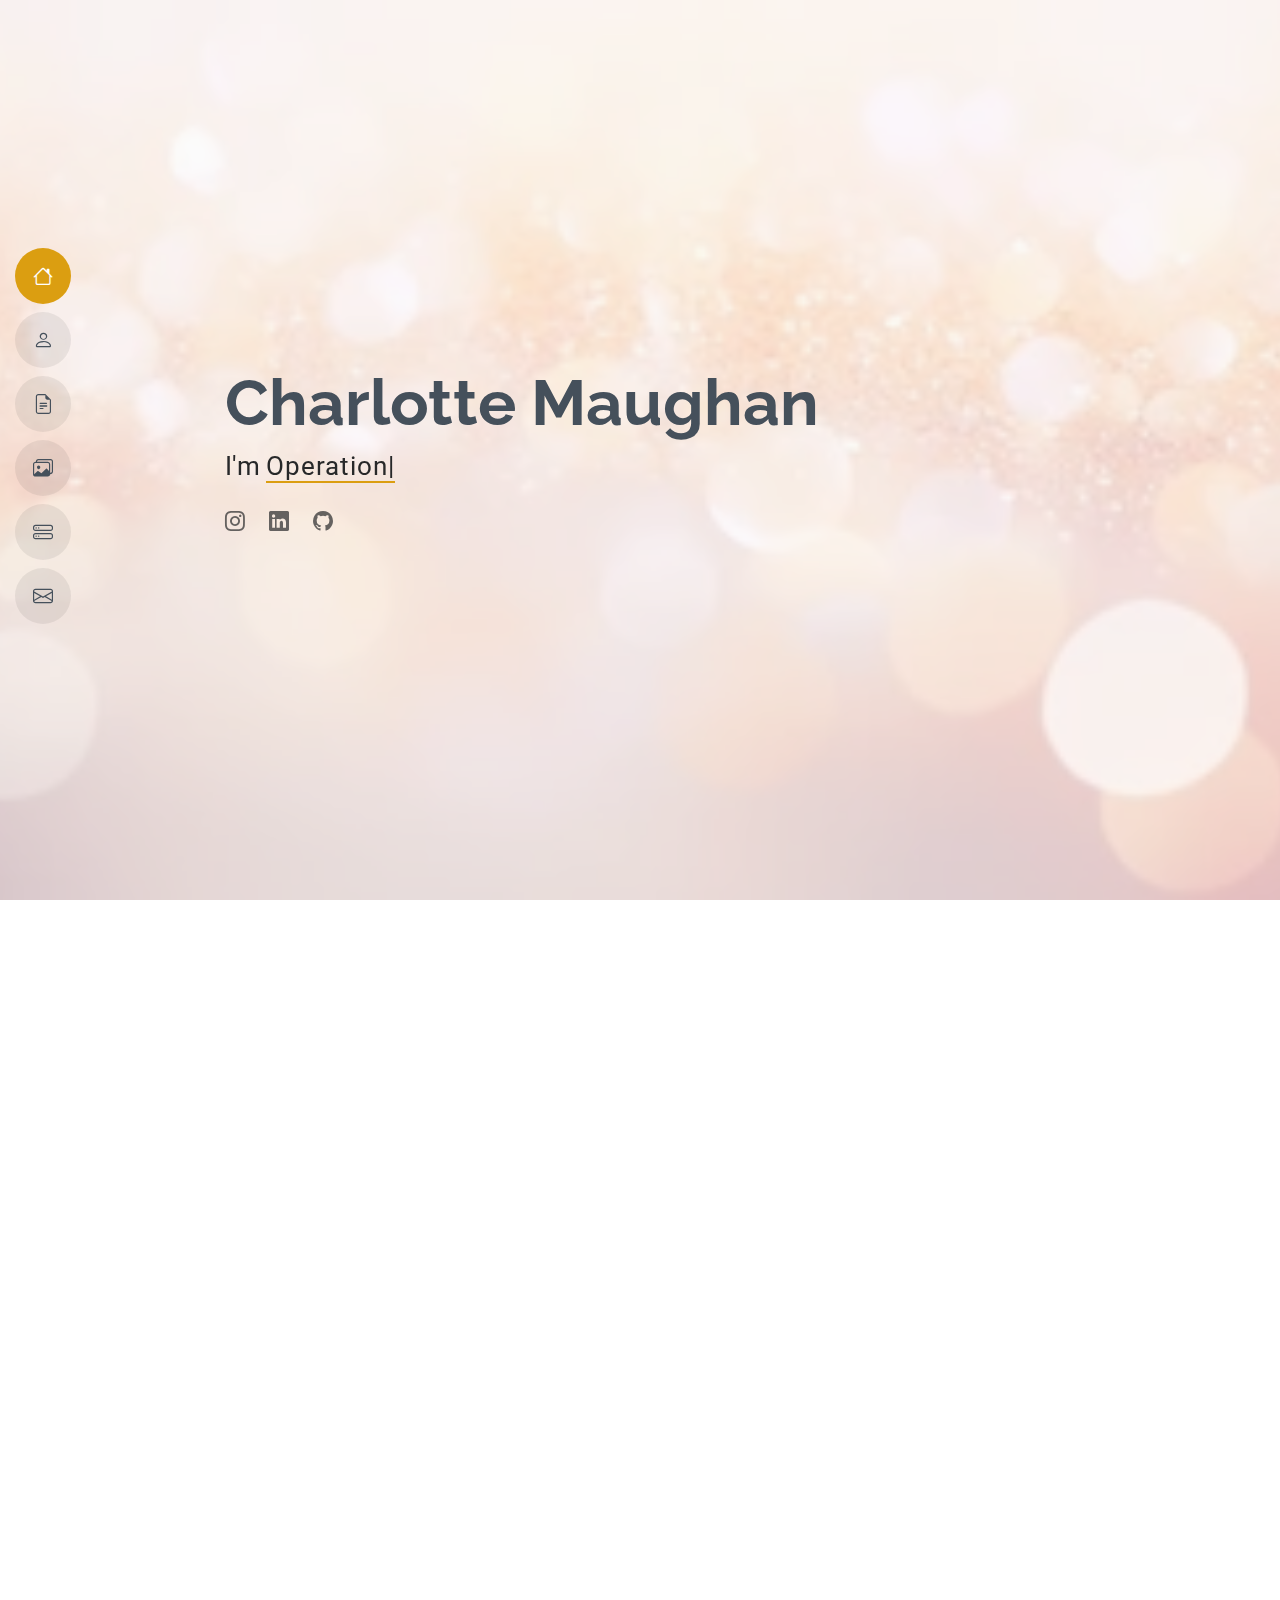
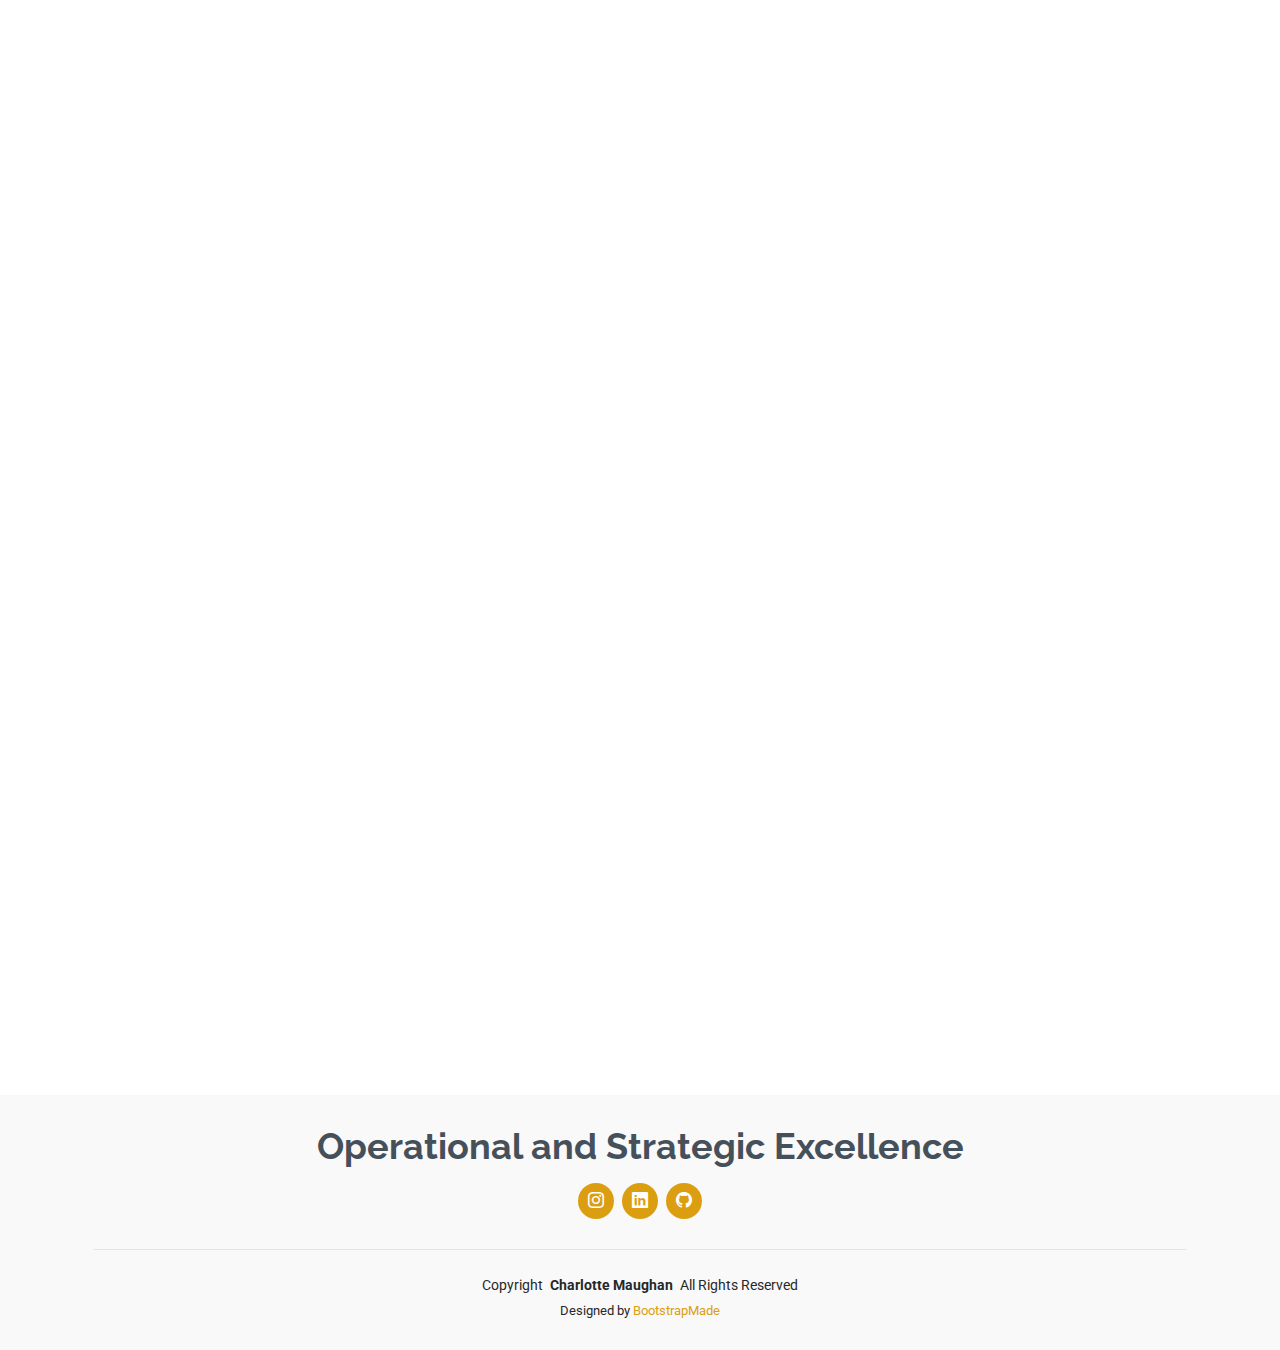
==== commit 80a4ce14: "Update index.html" ====
--- a/index.html
+++ b/index.html
@@ -343,7 +343,7 @@
                   <li>Extensive internal research to identify gaps in operational processes, fueling data-driven automations to increase productivity by 20% leading to an increase in business revenue.</li>
                   <li>Interim manager for User Success team whilst colleague is on maternity leave. Identifying and delivering operational efficiencies for this team, promoting automation for streamlined activities.</li>
                   <li>Pioneered a new onboarding strategy to increase user numbers for a strategic contract seeing user uptake grow by 500% in 3 months.</li>
-                  <li>Implemented operational improvements, increasing the CSM-to-client ratio from 1.2 to 6 within a year.</li>
+                  <li>Implemented operational improvements, increasing the CSM-to-client ratio from 1.2 to 7 within a year.</li>
                 </ul>
               </div>
               <!-- Prof experience Resume Item -->
@@ -387,7 +387,9 @@
       <!-- Section Title -->
       <div class="container section-title" data-aos="fade-up">
         <h2>Portfolio</h2>
+        <a href="https://www.linkedin.com/in/charlotte-maughan/details/certifications/">
         <p>Collation of certifications and accolades.</p>
+        </a>
       </div>
       <!-- End Section Title -->
 
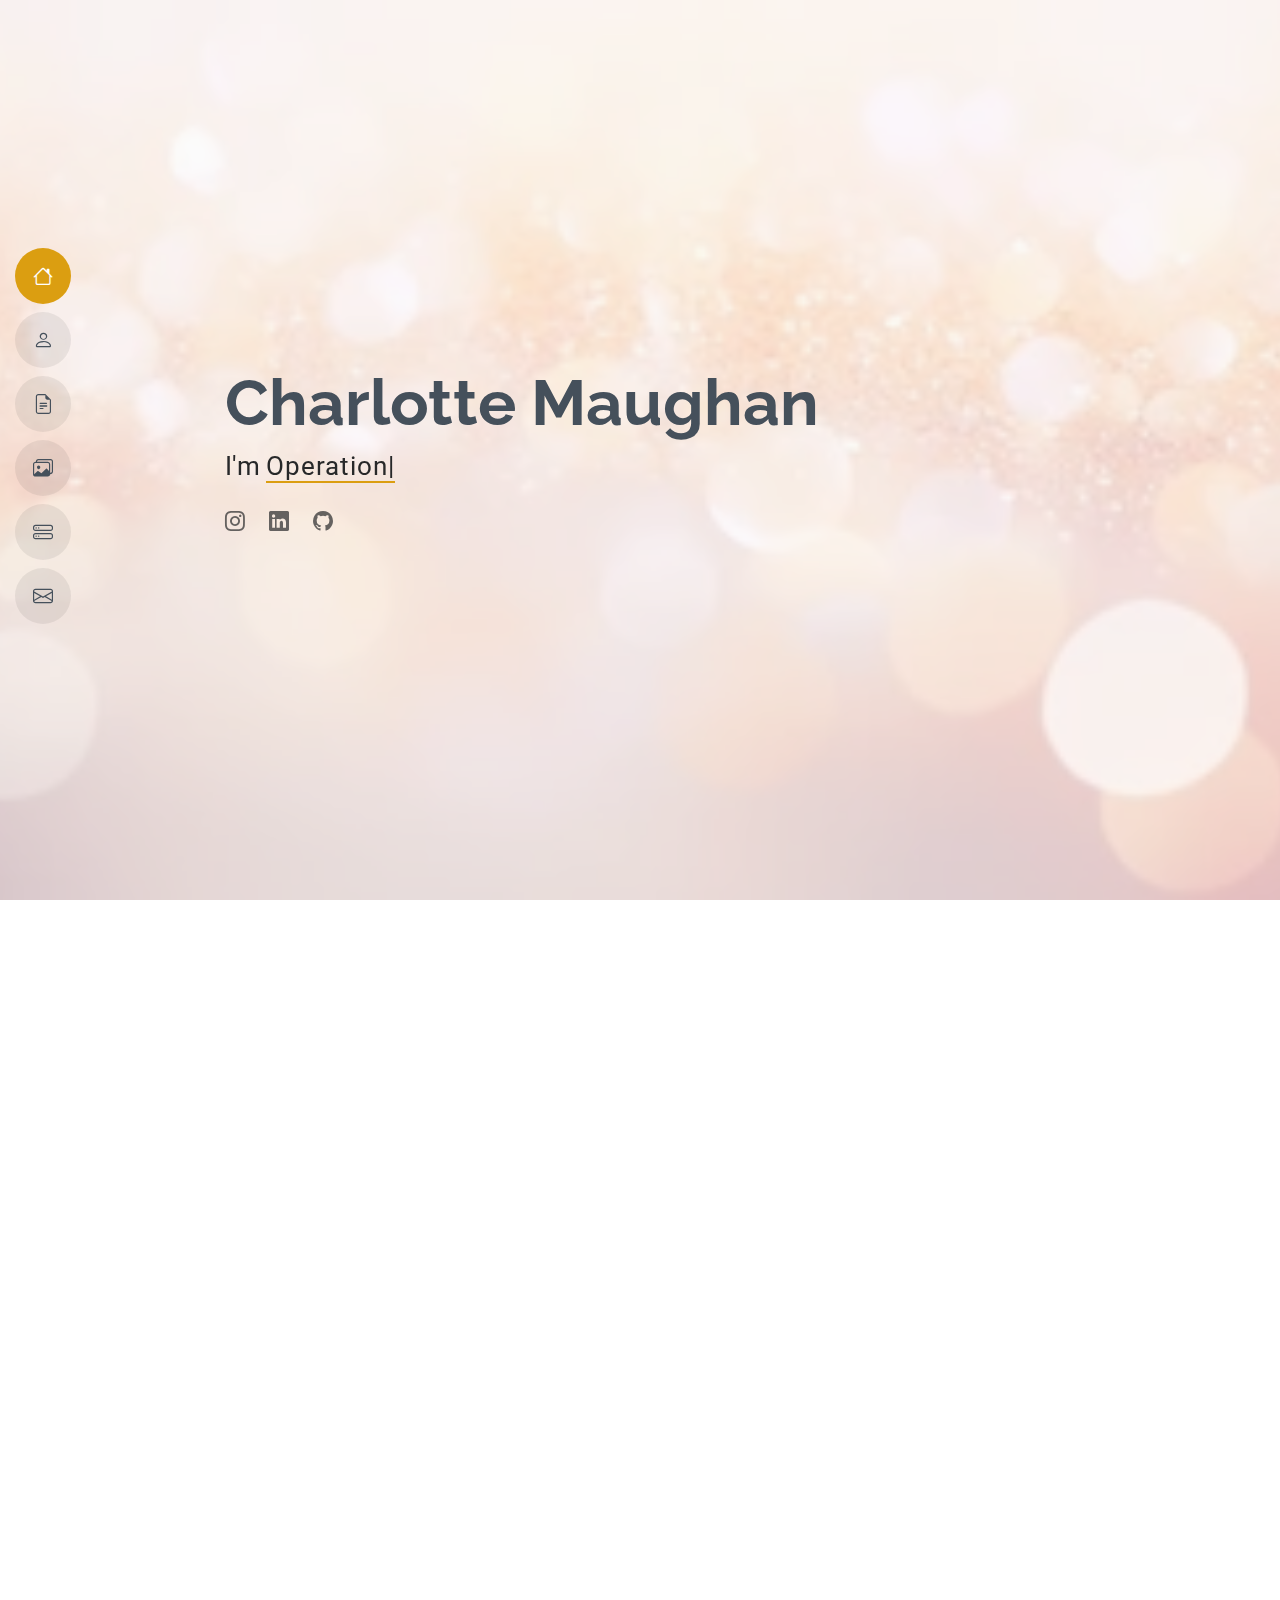
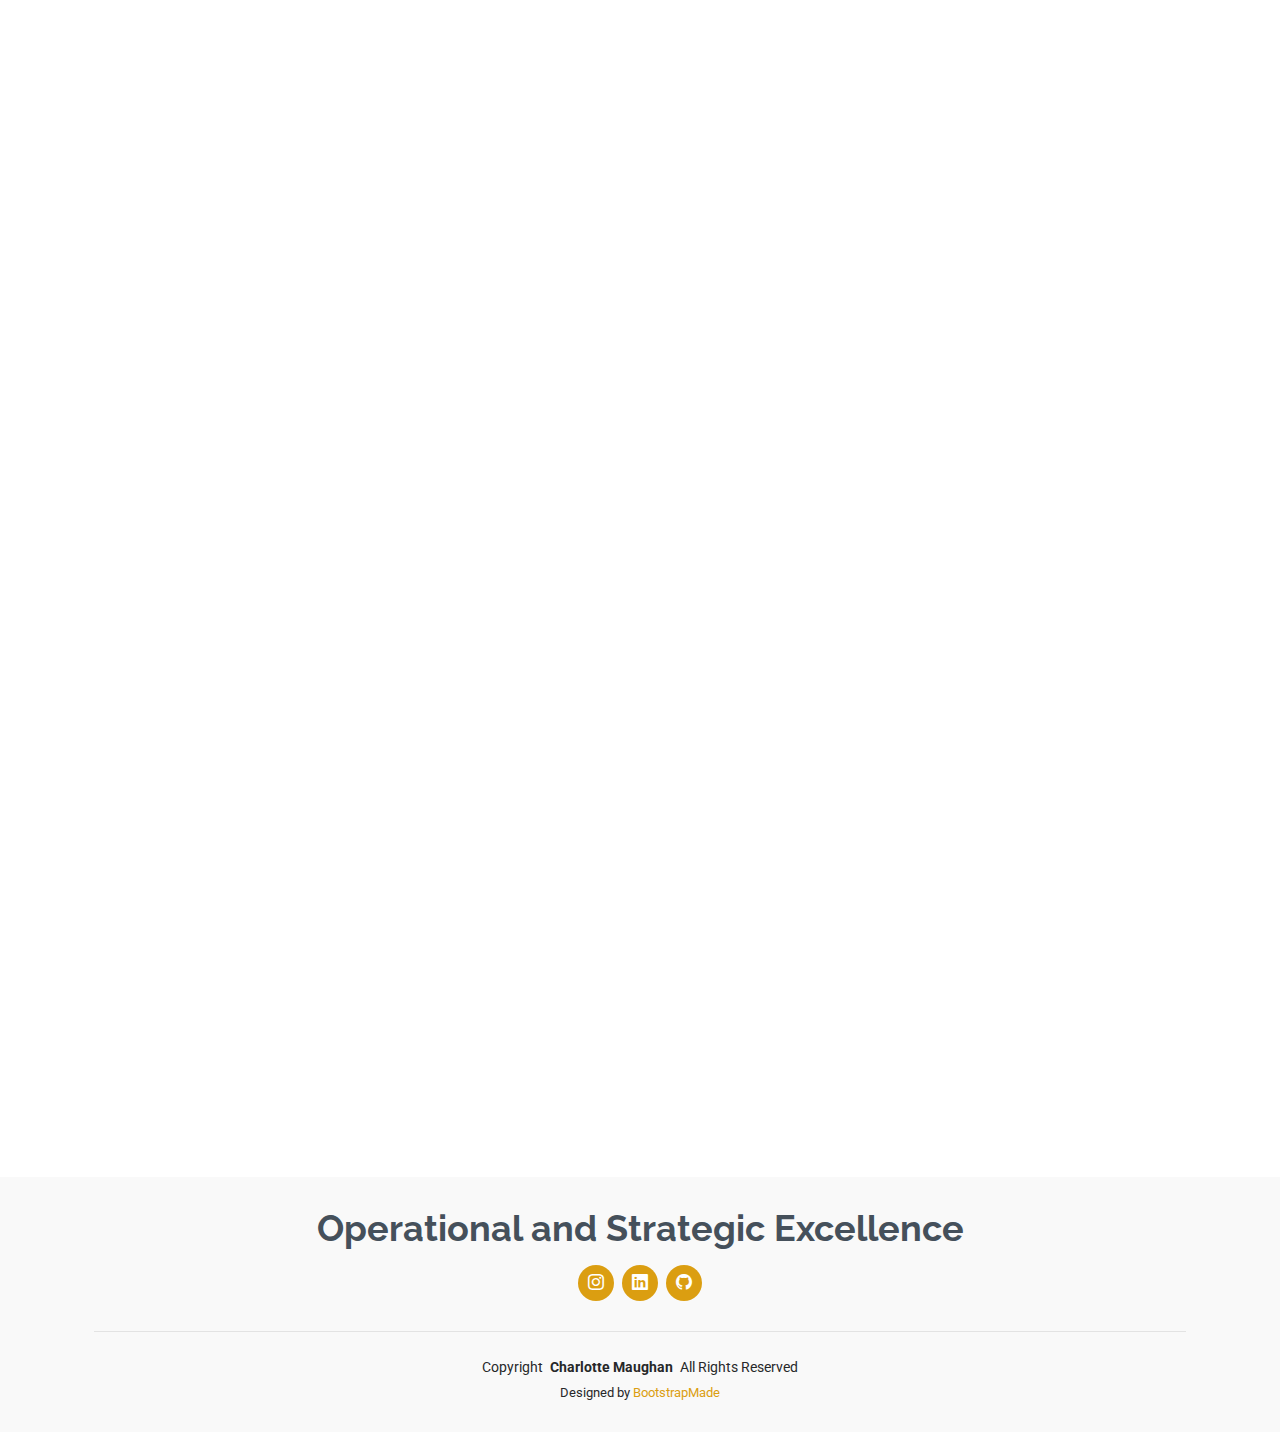
==== commit 72752f5f: "Update index.html" ====
--- a/index.html
+++ b/index.html
@@ -6,7 +6,7 @@
 <head>
   <meta charset="utf-8">
   <meta content="width=device-width, initial-scale=1.0" name="viewport">
-  <title>Dr C Maughan BSc_Hons PhD</title>
+  <title>Dr C Maughan BSc Hons PhD</title>
   <meta content="" name="description">
   <meta content="" name="keywords">
 
@@ -480,6 +480,15 @@
               </div>
             </div><!-- End Portfolio Item -->
 
+            <div class="col-lg-4 col-md-6 portfolio-item isotope-item filter-code">
+              <img src="./assets/img/masonry-portfolio/MOOC Intro to Interactive Web Design.jpeg" class="img-fluid" alt="">
+              <div class="portfolio-info">
+                <h4>Introduction to Interactive Websites - Challenge</h4>
+                 <a href="./assets/img/masonry-portfolio/MOOC Intro to Interactive Web Design.jpeg" title="MOOC Introduction to Interactive Websites" data-gallery="portfolio-gallery-product" class="glightbox preview-link"><i class="bi bi-zoom-in"></i></a>
+                <a href="https://codefirstgirls.com/courses/moocs/?utm_medium=cpc&utm_source=google&utm_campaign=20012127738:&utm_term={keywordid}:females%20in%20coding:b:&utm_content=151203232551:655868617395:g::m&gclid=Cj0KCQjwwae1BhC_ARIsAK4JfrzQss6CfMVHFH0Ne9CWvf3x76Up30ZeLQsieSyQ1HH-QaDBSbHHUNgaArZdEALw_wcB#moocssessions" title="More Details" class="details-link"><i class="bi bi-link-45deg"></i></a>
+              </div>
+            </div><!-- End Portfolio Item -->
+
             <div class="col-lg-4 col-md-6 portfolio-item isotope-item filter-leadership">
               <img src="./assets/img/masonry-portfolio/mckinsey.jpeg" class="img-fluid" alt="">
               <div class="portfolio-info">
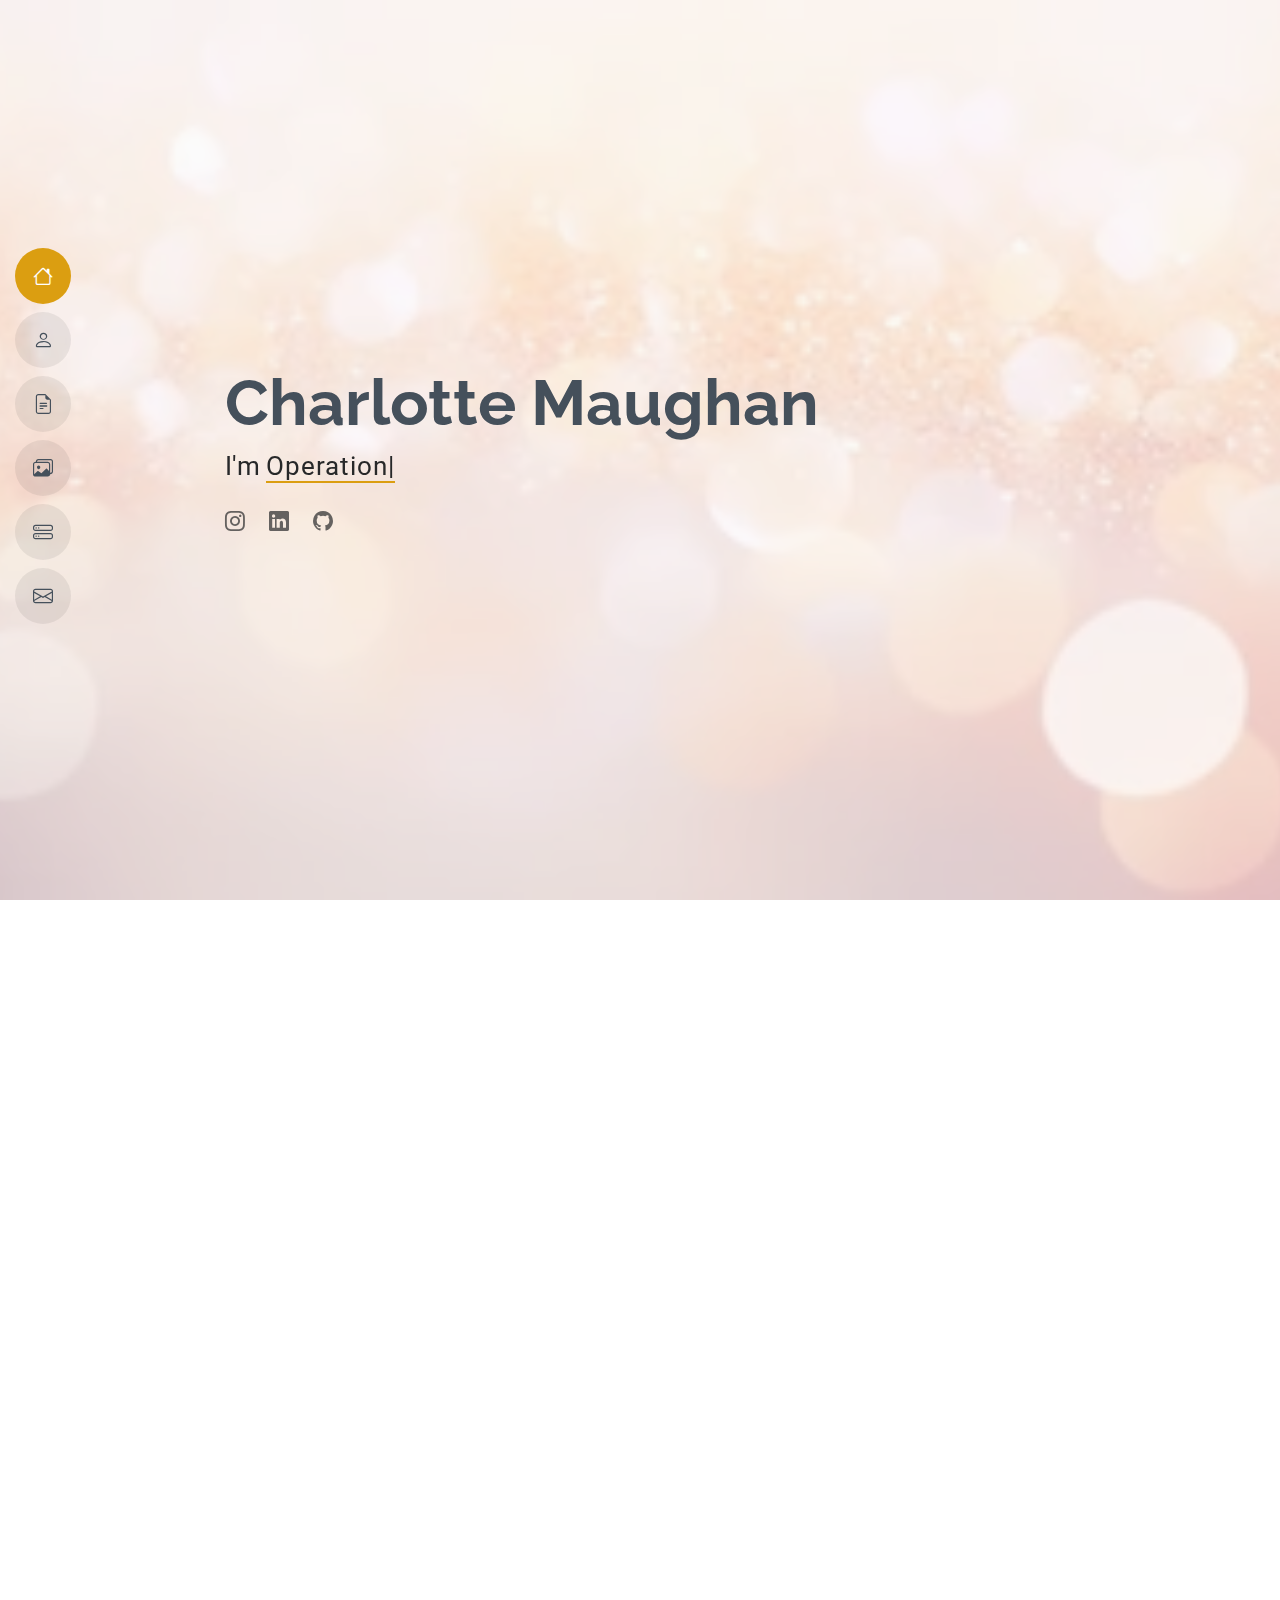
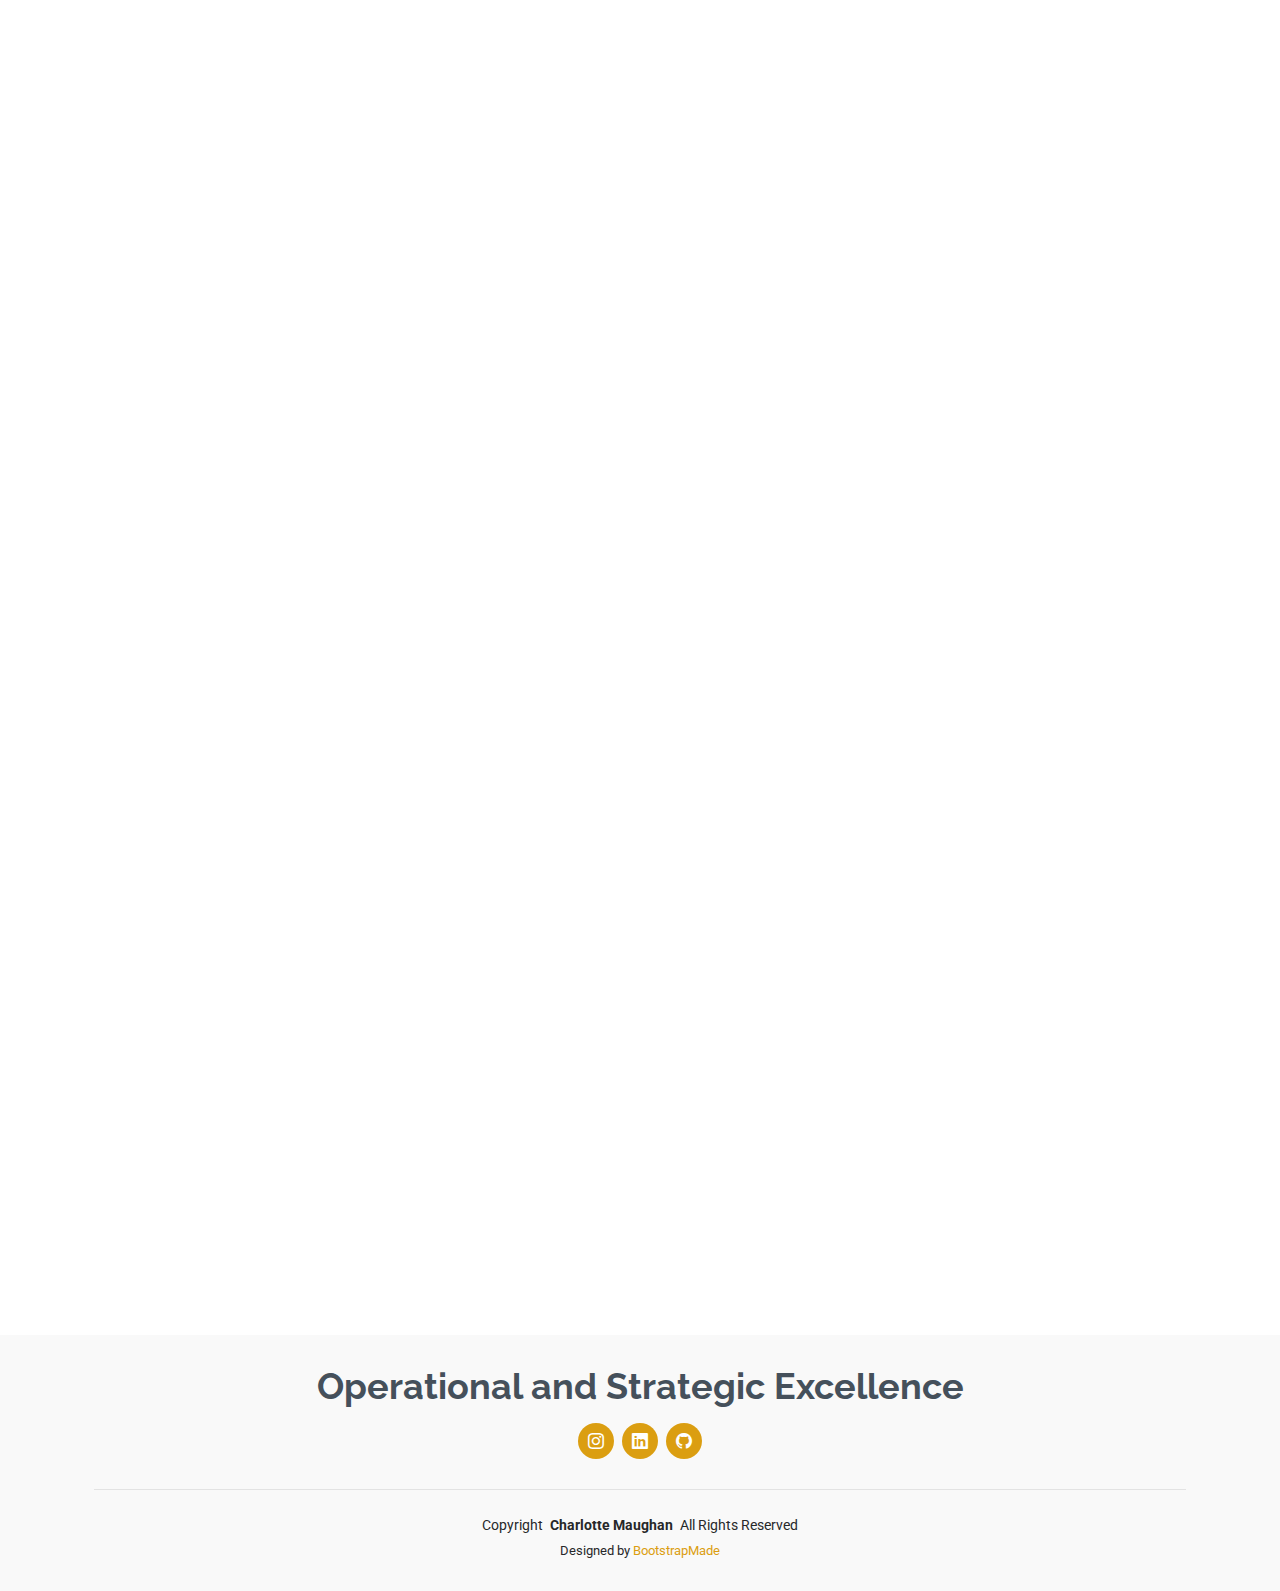
==== commit 0cf87432: "Update index.html" ====
--- a/index.html
+++ b/index.html
@@ -498,6 +498,15 @@
               </div>
             </div><!-- End Portfolio Item -->
 
+            <div class="col-lg-4 col-md-6 portfolio-item isotope-item filter-code">
+              <img src="./assets/img/masonry-portfolio/Kickstarter - Data and SQL.jpeg" class="img-fluid" alt="">
+              <div class="portfolio-info">
+                <h4>Kickstarter - Data and SQL</h4>
+                 <a href="./assets/img/masonry-portfolio/Kickstarter - Data and SQL.jpeg" title="Kickstarter - Data and SQL" data-gallery="portfolio-gallery-product" class="glightbox preview-link"><i class="bi bi-zoom-in"></i></a>
+                <a href="https://codefirstgirls.com/courses/coding-kickstarter/?utm_medium=cpc&utm_source=google&utm_campaign=20012127738:&utm_term={keywordid}:females%20in%20coding:b:&utm_content=151203232551:655868617395:g::m&_gl=1*1im2q9f*_up*MQ..&gclid=Cj0KCQjwwae1BhC_ARIsAK4JfrzQss6CfMVHFH0Ne9CWvf3x76Up30ZeLQsieSyQ1HH-QaDBSbHHUNgaArZdEALw_wcB" title="More Details" class="details-link"><i class="bi bi-link-45deg"></i></a>
+              </div>
+            </div><!-- End Portfolio Item -->
+
             <div class="col-lg-4 col-md-6 portfolio-item isotope-item filter-accol">
               <img src="assets/img/masonry-portfolio/STEM_Badge.png" class="img-fluid" alt="">
               <div class="portfolio-info">
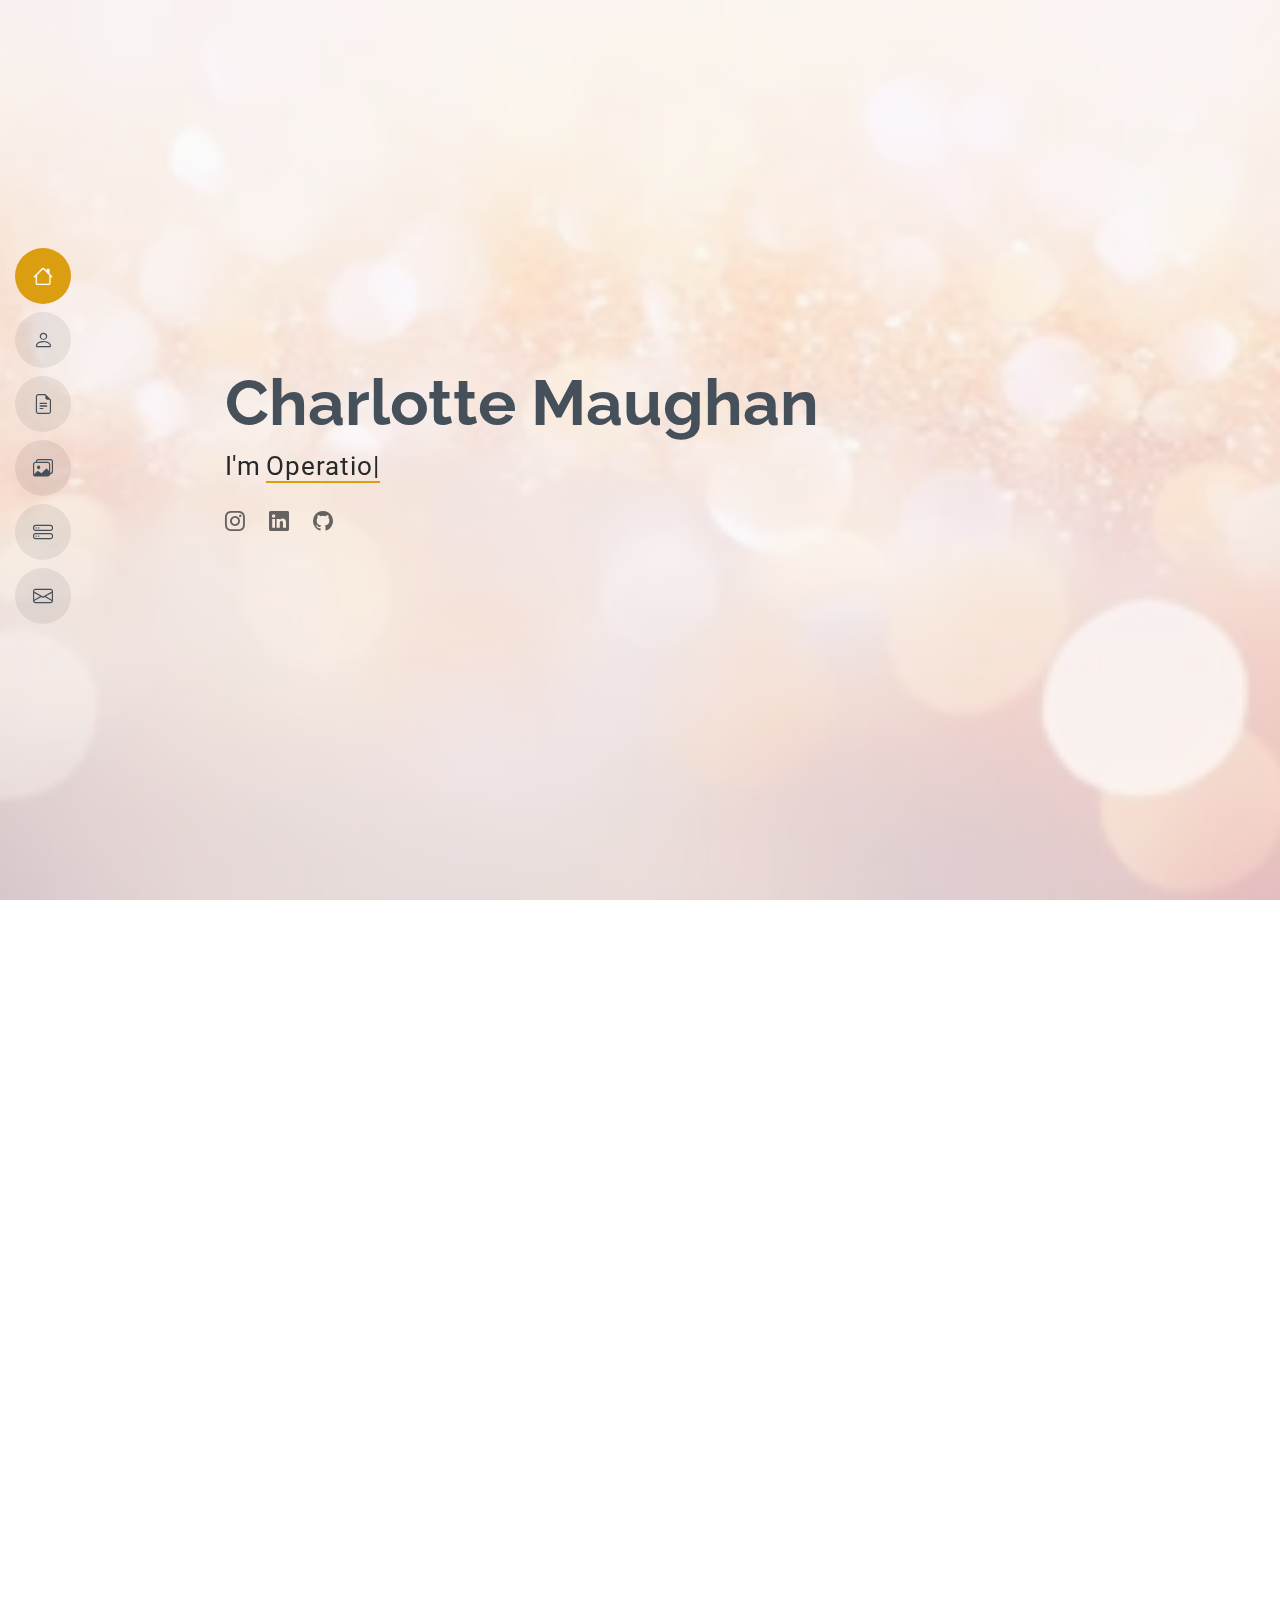
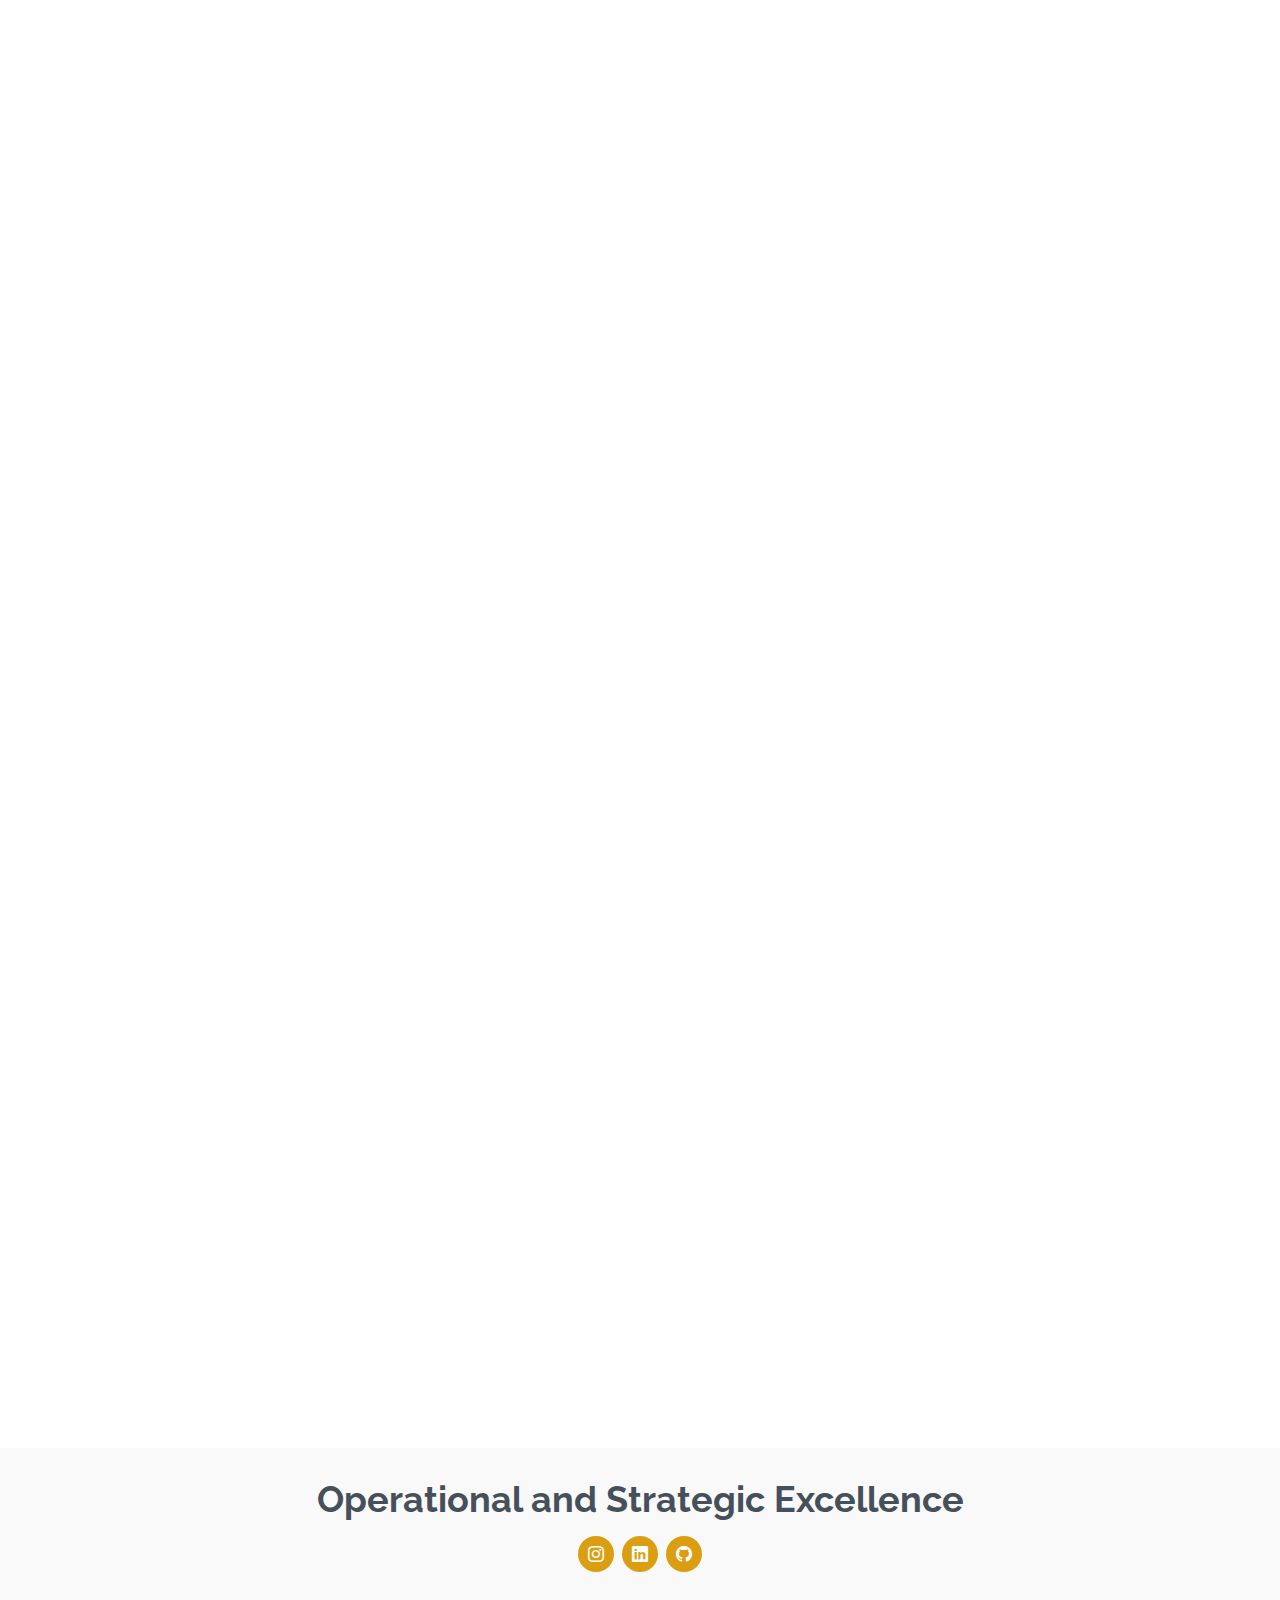
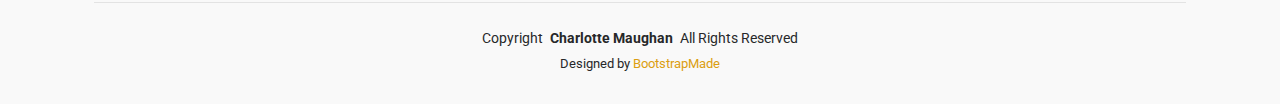
==== commit 1d7c6f6e: "Update index.html" ====
--- a/index.html
+++ b/index.html
@@ -631,7 +631,16 @@
                 <a href="./assets/img/masonry-portfolio/CFG-Intro-to-Coding-MOOC.png" title="Introduction to Coding" data-gallery="portfolio-gallery-app" class="glightbox preview-link"><i class="bi bi-zoom-in"></i></a>
                 <a href="https://codefirstgirls.com/courses/?utm_source=google&utm_medium=cpc&utm_campaign=21626777461:&utm_term={keywordid}:learn%20web%20development:b:&utm_content=168850180920:710780071101:g::c&hsa_acc=4524824748&hsa_cam=21626777461&hsa_grp=168850180920&hsa_mt=b&hsa_src=g&hsa_ad=710780071101&hsa_net=adwords&hsa_kw=learn%20web%20development&hsa_tgt=kwd-18700310&hsa_ver=3&gad_source=1&gclid=Cj0KCQjw_sq2BhCUARIsAIVqmQvHfXHoE2Eiqy9YPK9crdbYLwi_4IRy62oDly3OKaq86eVmUfvrf2YaApAfEALw_wcB" title="More Details" class="details-link"><i class="bi bi-link-45deg"></i></a>
               </div>
-            </div><!-- End Portfolio Item -->    
+            </div><!-- End Portfolio Item -->
+
+            <div class="col-lg-4 col-md-6 portfolio-item isotope-item filter-code">
+              <img src="./assets/img/masonry-portfolio/Kickstarter - Python and Apps.jpeg" class="img-fluid" alt="">
+              <div class="portfolio-info">
+                <h4>Kickstarter - Python and Apps</h4>
+                 <a href="./assets/img/masonry-portfolio/Kickstarter - Python and Apps.jpeg" title="Kickstarter - Python and Apps" data-gallery="portfolio-gallery-product" class="glightbox preview-link"><i class="bi bi-zoom-in"></i></a>
+                <a href="https://codefirstgirls.com/courses/coding-kickstarter/?utm_medium=cpc&utm_source=google&utm_campaign=20012127738:&utm_term={keywordid}:females%20in%20coding:b:&utm_content=151203232551:655868617395:g::m&_gl=1*1im2q9f*_up*MQ..&gclid=Cj0KCQjwwae1BhC_ARIsAK4JfrzQss6CfMVHFH0Ne9CWvf3x76Up30ZeLQsieSyQ1HH-QaDBSbHHUNgaArZdEALw_wcB" title="More Details" class="details-link"><i class="bi bi-link-45deg"></i></a>
+              </div>
+            </div><!-- End Portfolio Item -->
 
             <div class="col-lg-4 col-md-6 portfolio-item isotope-item filter-code">
               <img src="./assets/img/masonry-portfolio/MooC-Python.png" class="img-fluid" alt="">
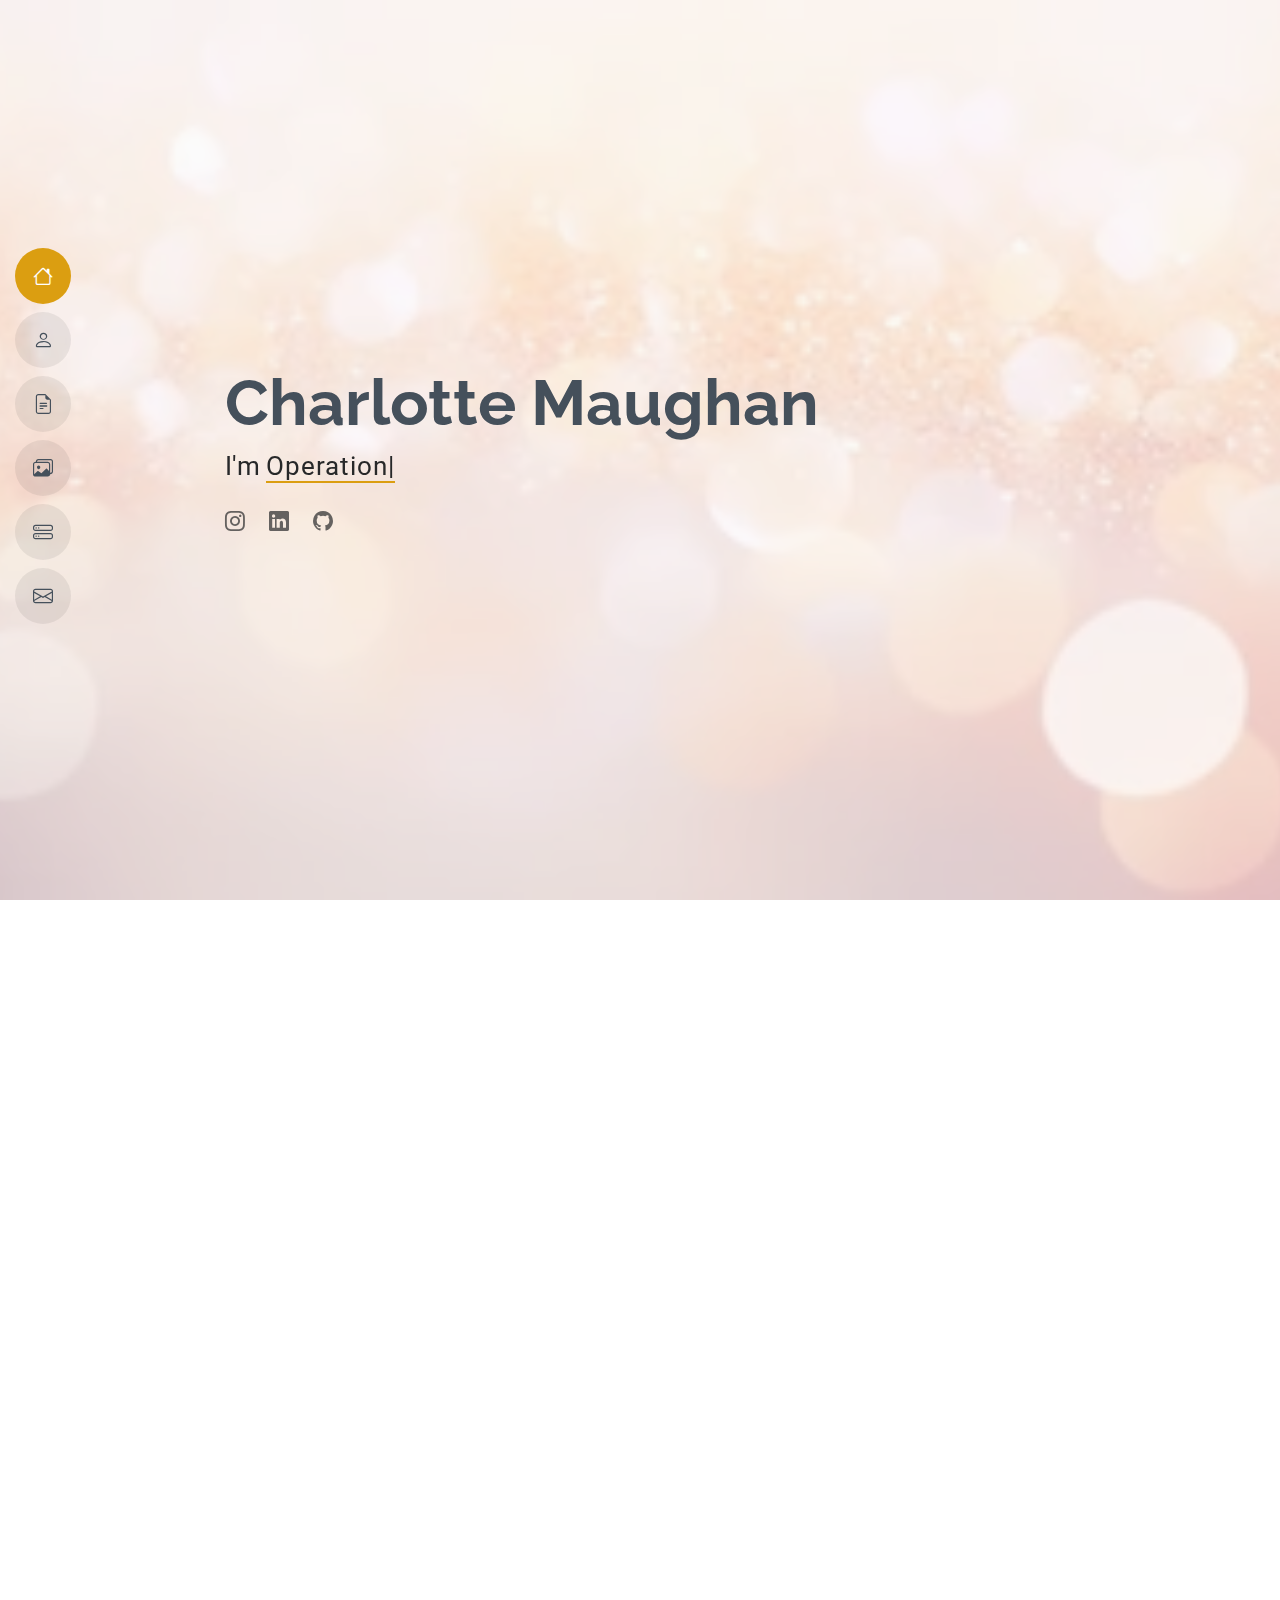
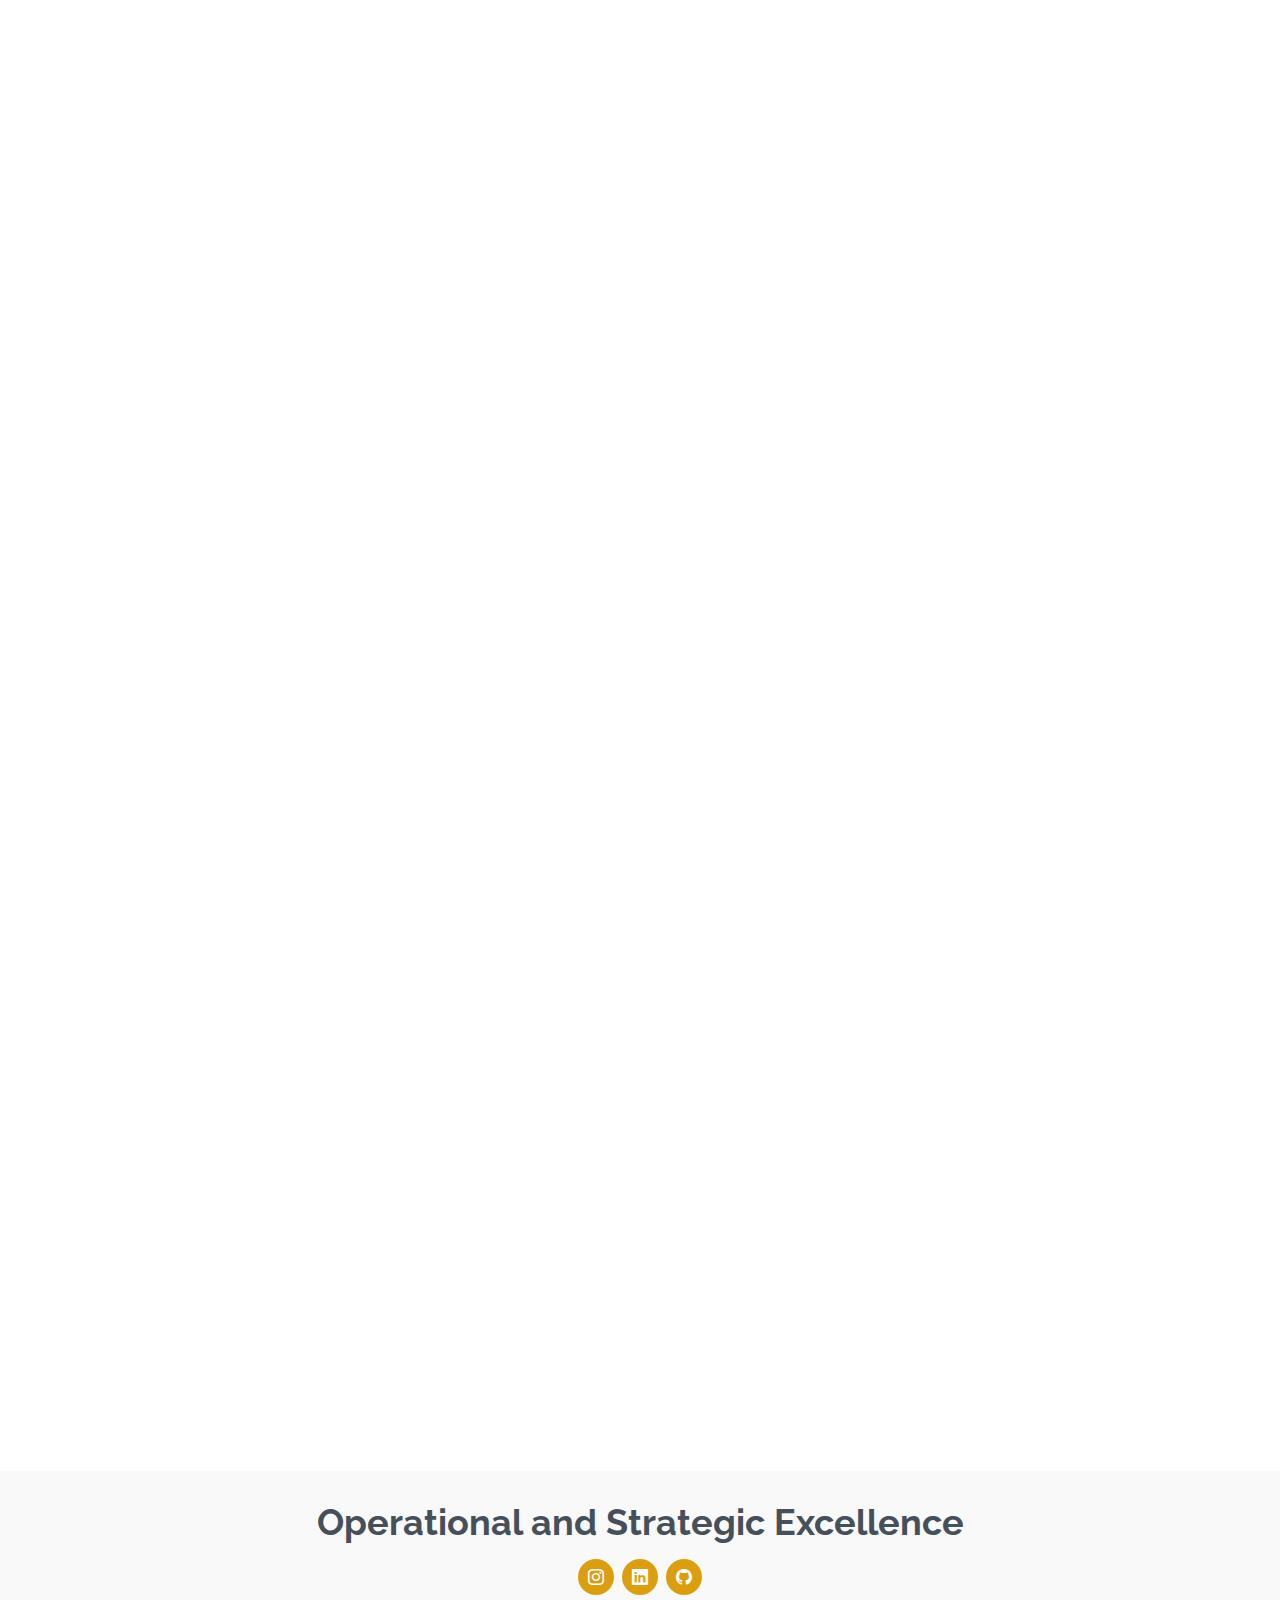
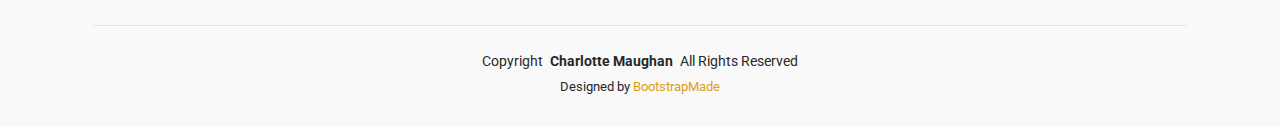
==== commit 73d4a2b0: "Update index.html" ====
--- a/index.html
+++ b/index.html
@@ -579,6 +579,15 @@
               </div>
             </div><!-- End Portfolio Item -->
 
+            <div class="col-lg-4 col-md-6 portfolio-item isotope-item filter-code">
+              <img src="./assets/img/masonry-portfolio/MOOC - ML.jpeg" class="img-fluid" alt="">
+              <div class="portfolio-info">
+                <h4>Introduction to Machine Learning</h4>
+                 <a href="./assets/img/masonry-portfolio/MOOC - ML.jpeg" title="Introduction to Machine Learning" data-gallery="portfolio-gallery-product" class="glightbox preview-link"><i class="bi bi-zoom-in"></i></a>
+                <a href="https://codefirstgirls.com/courses/moocs/?utm_medium=cpc&utm_source=google&utm_campaign=20012127738:&utm_term={keywordid}:females%20in%20coding:b:&utm_content=151203232551:655868617395:g::m&gclid=Cj0KCQjwwae1BhC_ARIsAK4JfrzQss6CfMVHFH0Ne9CWvf3x76Up30ZeLQsieSyQ1HH-QaDBSbHHUNgaArZdEALw_wcB#moocssessions" title="More Details" class="details-link"><i class="bi bi-link-45deg"></i></a>
+              </div>
+            </div><!-- End Portfolio Item -->
+
             <div class="col-lg-4 col-md-6 portfolio-item isotope-item filter-proj">
               <img src="./assets/img/masonry-portfolio/projagile.png" class="img-fluid" alt="">
               <div class="portfolio-info">
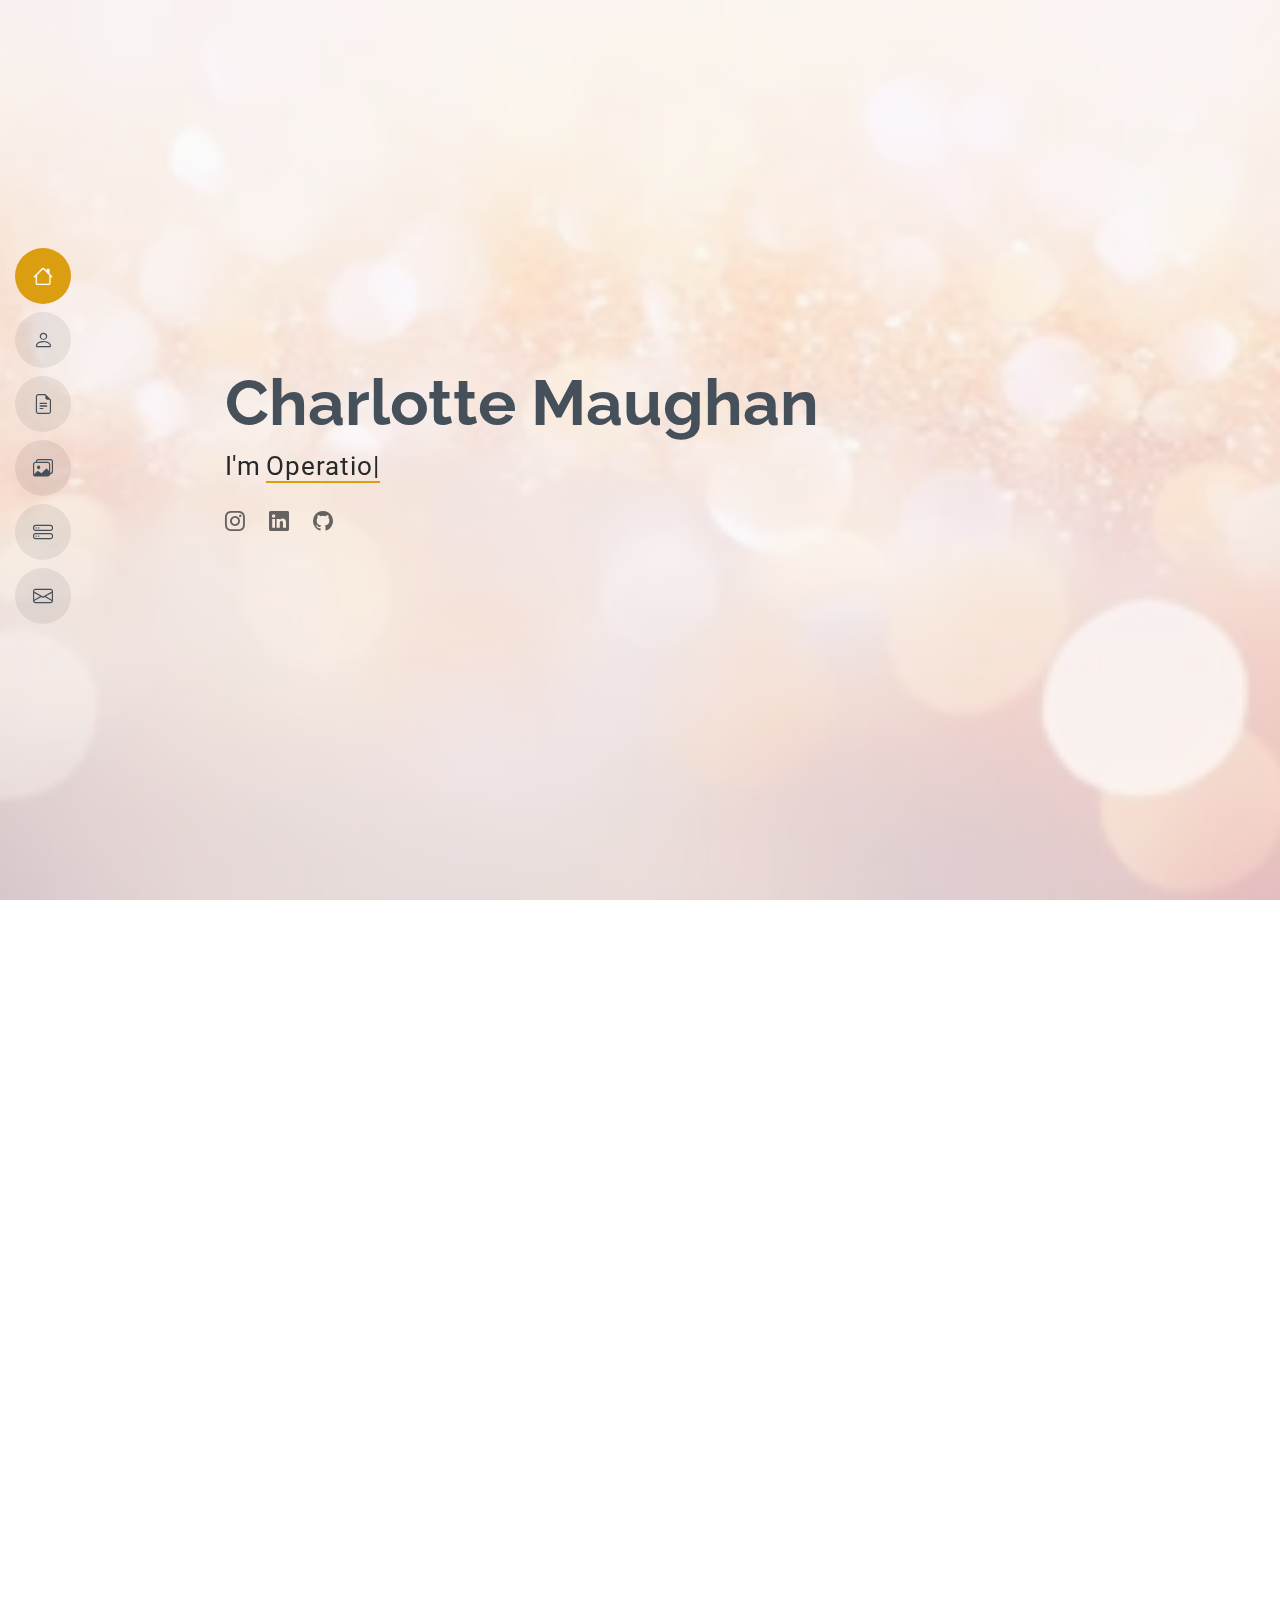
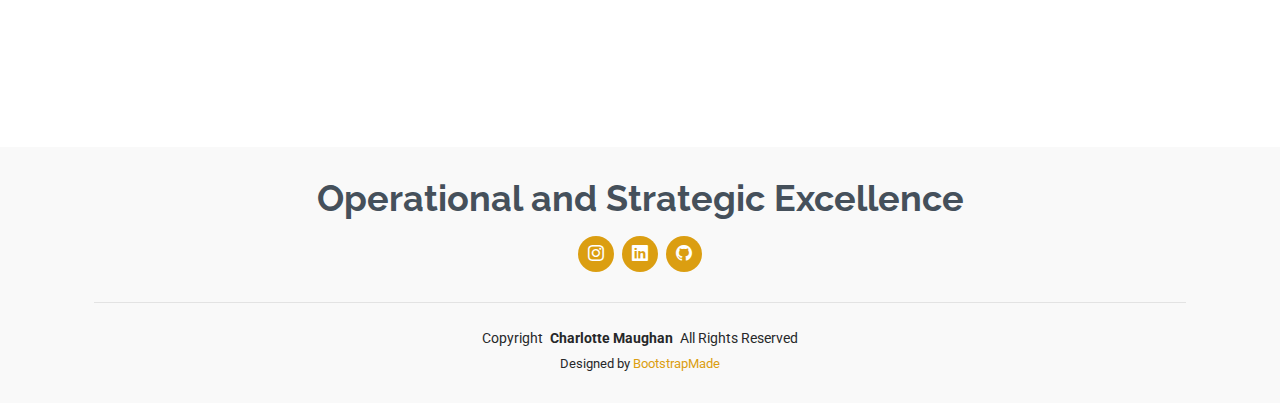
==== commit e0e07b5c: "Update index.html" ====
--- a/index.html
+++ b/index.html
@@ -561,6 +561,15 @@
               </div>
             </div><!-- End Portfolio Item -->
 
+            <div class="col-lg-4 col-md-6 portfolio-item isotope-item filter-code">
+              <img src="./assets/img/masonry-portfolio/MOOC - Cloud Dev.jpeg" class="img-fluid" alt="">
+              <div class="portfolio-info">
+                <h4>Introduction to Cloud and Deployment</h4>
+                 <a href="./assets/img/masonry-portfolio/MOOC - Cloud Dev.jpeg" title="Introduction to Cloud and Deployment" data-gallery="portfolio-gallery-product" class="glightbox preview-link"><i class="bi bi-zoom-in"></i></a>
+                <a href="https://codefirstgirls.com/courses/moocs/?utm_medium=cpc&utm_source=google&utm_campaign=20012127738:&utm_term={keywordid}:females%20in%20coding:b:&utm_content=151203232551:655868617395:g::m&gclid=Cj0KCQjwwae1BhC_ARIsAK4JfrzQss6CfMVHFH0Ne9CWvf3x76Up30ZeLQsieSyQ1HH-QaDBSbHHUNgaArZdEALw_wcB#moocssessions" title="More Details" class="details-link"><i class="bi bi-link-45deg"></i></a>
+              </div>
+            </div><!-- End Portfolio Item -->
+
             <div class="col-lg-4 col-md-6 portfolio-item isotope-item filter-proj">
               <img src="./assets/img/masonry-portfolio/projkickoff.png" class="img-fluid" alt="">
               <div class="portfolio-info">
@@ -596,6 +605,15 @@
                 <a href="https://www.credly.com/earner/earned/badge/2ab43d4b-4e80-4421-b897-e62d53c9b212" title="More Details" class="details-link"><i class="bi bi-link-45deg"></i></a>
               </div>
             </div><!-- End Portfolio Item -->
+
+               <div class="col-lg-4 col-md-6 portfolio-item isotope-item filter-code">
+              <img src="./assets/img/masonry-portfolio/MOOC - LLMs and Prompts.jpeg" class="img-fluid" alt="">
+              <div class="portfolio-info">
+                <h4>Introduction to LLMs and Prompt Engineering</h4>
+                 <a href="./assets/img/masonry-portfolio/MOOC - LLMs and Prompts.jpeg" title="Introduction to LLMs and Prompt Engineering" data-gallery="portfolio-gallery-product" class="glightbox preview-link"><i class="bi bi-zoom-in"></i></a>
+                <a href="https://codefirstgirls.com/courses/moocs/?utm_medium=cpc&utm_source=google&utm_campaign=20012127738:&utm_term={keywordid}:females%20in%20coding:b:&utm_content=151203232551:655868617395:g::m&gclid=Cj0KCQjwwae1BhC_ARIsAK4JfrzQss6CfMVHFH0Ne9CWvf3x76Up30ZeLQsieSyQ1HH-QaDBSbHHUNgaArZdEALw_wcB#moocssessions" title="More Details" class="details-link"><i class="bi bi-link-45deg"></i></a>
+              </div>
+            </div><!-- End Portfolio Item -->
   
             <div class="col-lg-4 col-md-6 portfolio-item isotope-item filter-accol">
               <img src="./assets/img/masonry-portfolio/Level-Two.png" class="img-fluid" alt="">
@@ -612,6 +630,24 @@
                 <h4>MasterControl Certified Level 5 Admin</h4>
                 <a href="assets/img/masonry-portfolio/Level-Five.png" title="MasterControl Certified Level 5 Admin" data-gallery="portfolio-gallery-branding" class="glightbox preview-link"><i class="bi bi-zoom-in"></i></a>
                 <a href="https://www.credly.com/earner/earned/badge/71a9bf23-65f2-4efd-b4f8-b0e51eb4242d" title="More Details" class="details-link"><i class="bi bi-link-45deg"></i></a>
+              </div>
+            </div><!-- End Portfolio Item -->
+
+             <div class="col-lg-4 col-md-6 portfolio-item isotope-item filter-code">
+              <img src="./assets/img/masonry-portfolio/MOOC - BA.jpeg" class="img-fluid" alt="">
+              <div class="portfolio-info">
+                <h4>Introduction to Business Analysis</h4>
+                 <a href="./assets/img/masonry-portfolio/MOOC - BA.jpeg" title="Introduction to Business Analysis" data-gallery="portfolio-gallery-product" class="glightbox preview-link"><i class="bi bi-zoom-in"></i></a>
+                <a href="https://codefirstgirls.com/courses/moocs/?utm_medium=cpc&utm_source=google&utm_campaign=20012127738:&utm_term={keywordid}:females%20in%20coding:b:&utm_content=151203232551:655868617395:g::m&gclid=Cj0KCQjwwae1BhC_ARIsAK4JfrzQss6CfMVHFH0Ne9CWvf3x76Up30ZeLQsieSyQ1HH-QaDBSbHHUNgaArZdEALw_wcB#moocssessions" title="More Details" class="details-link"><i class="bi bi-link-45deg"></i></a>
+              </div>
+            </div><!-- End Portfolio Item -->
+
+            <div class="col-lg-4 col-md-6 portfolio-item isotope-item filter-code">
+              <img src="./assets/img/masonry-portfolio/MOOC - Agile and Scrum.jpeg" class="img-fluid" alt="">
+              <div class="portfolio-info">
+                <h4>Introduction to Agile and Scrum</h4>
+                 <a href="./assets/img/masonry-portfolio/MOOC - Agile and Scrum.jpeg" title="Introduction to Agile and Scrum" data-gallery="portfolio-gallery-product" class="glightbox preview-link"><i class="bi bi-zoom-in"></i></a>
+                <a href="https://codefirstgirls.com/courses/moocs/?utm_medium=cpc&utm_source=google&utm_campaign=20012127738:&utm_term={keywordid}:females%20in%20coding:b:&utm_content=151203232551:655868617395:g::m&gclid=Cj0KCQjwwae1BhC_ARIsAK4JfrzQss6CfMVHFH0Ne9CWvf3x76Up30ZeLQsieSyQ1HH-QaDBSbHHUNgaArZdEALw_wcB#moocssessions" title="More Details" class="details-link"><i class="bi bi-link-45deg"></i></a>
               </div>
             </div><!-- End Portfolio Item -->
 
